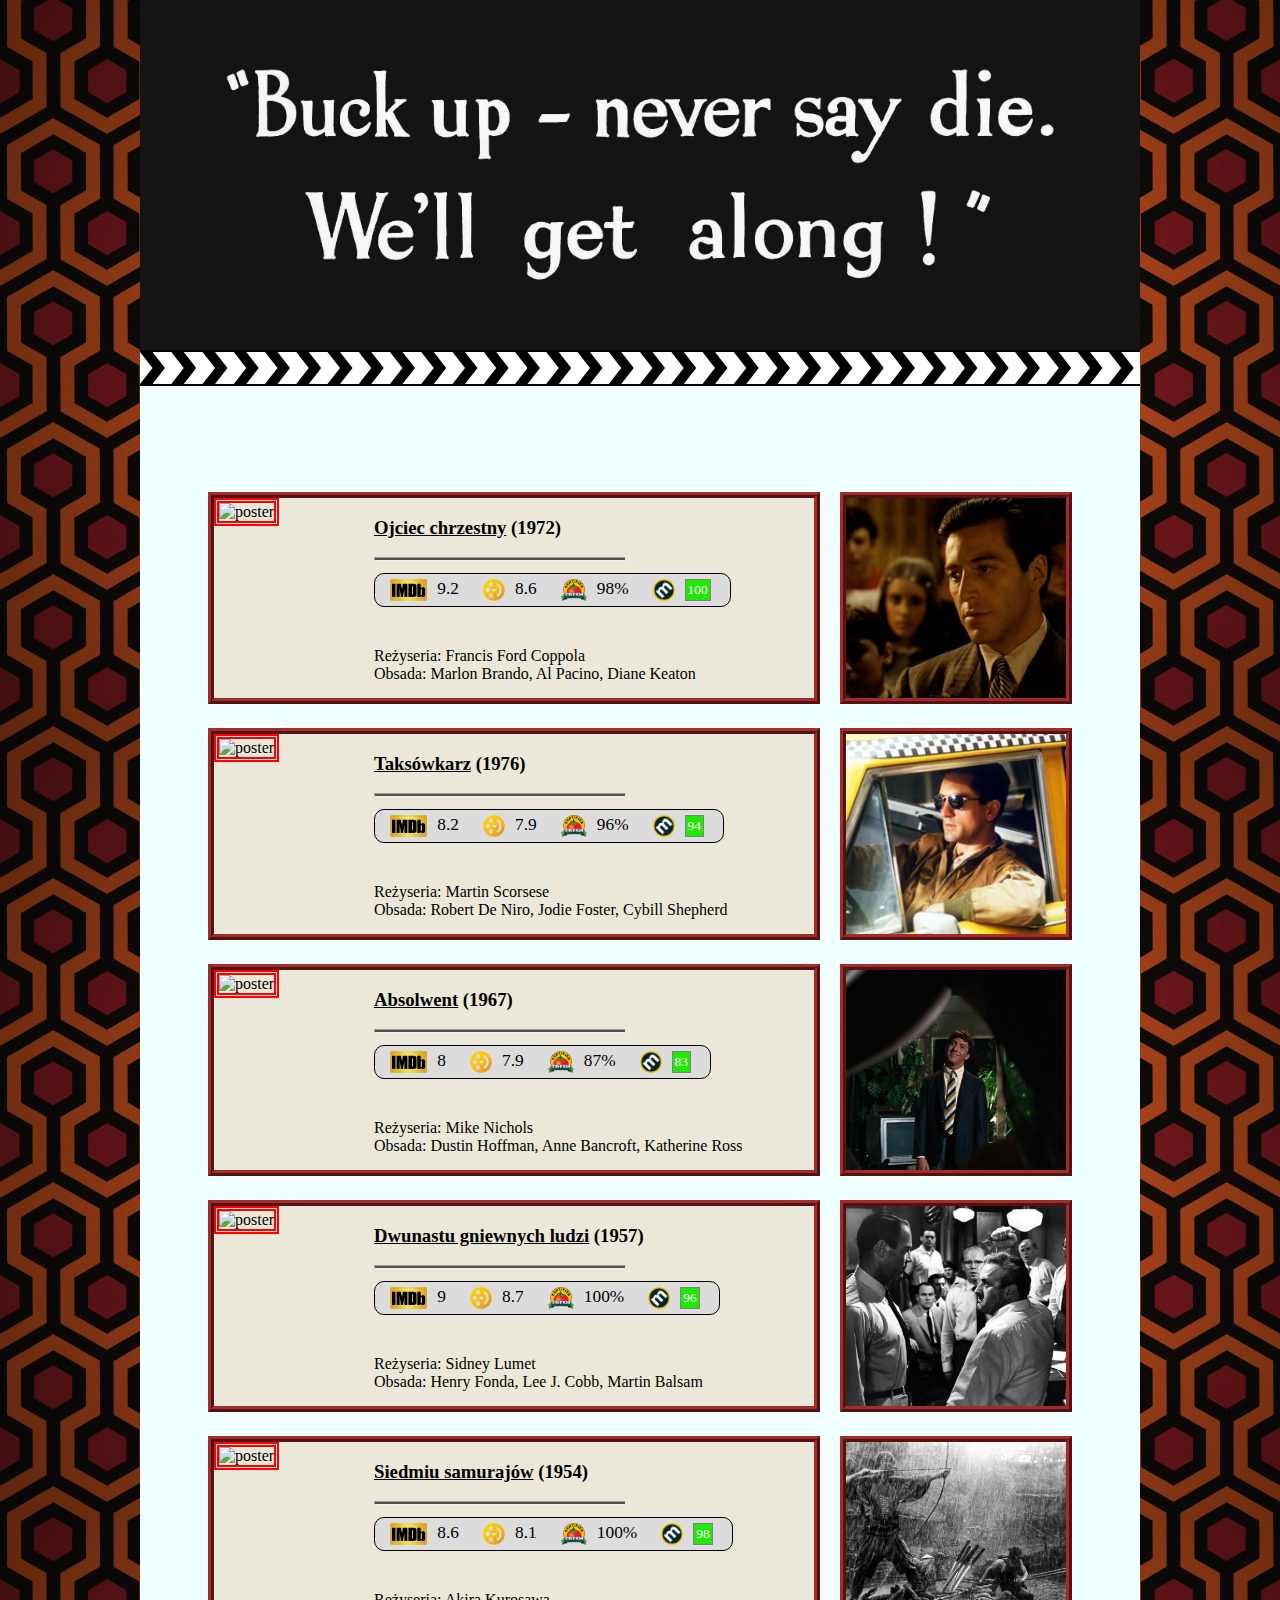
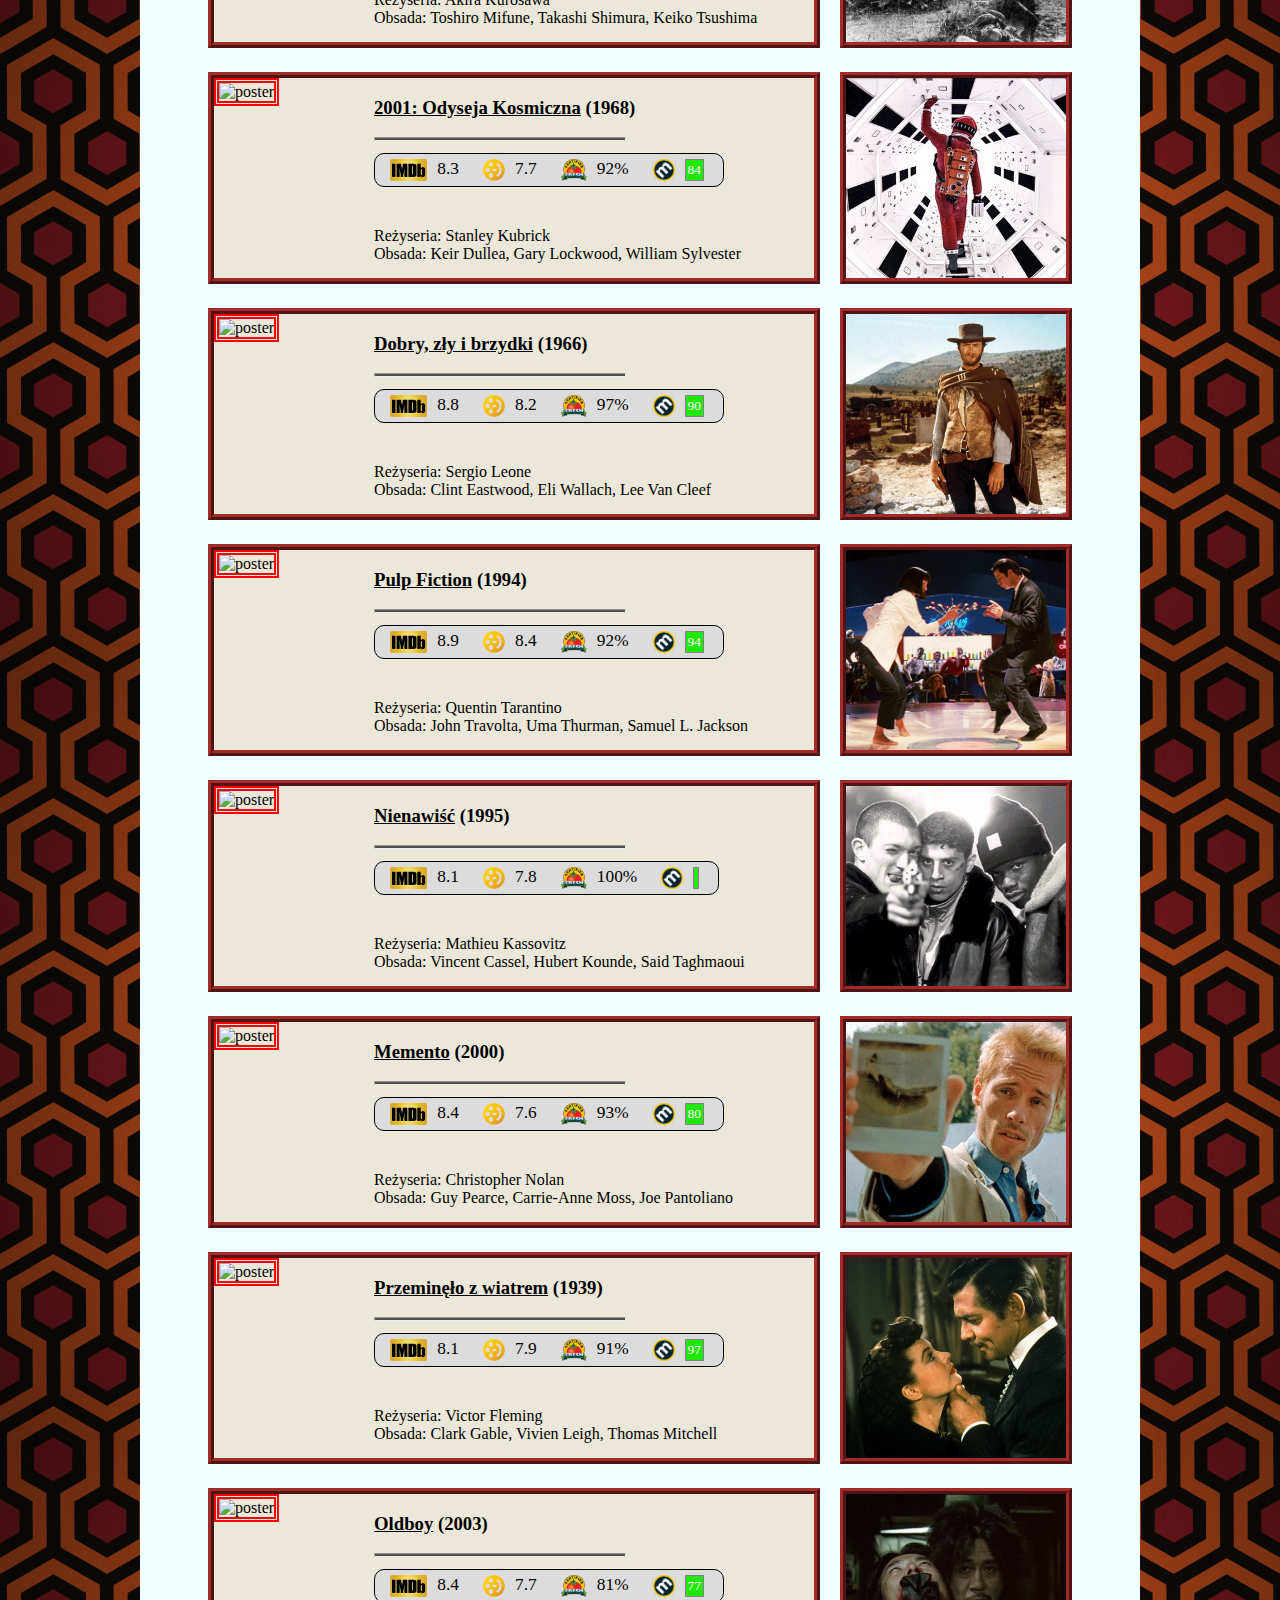
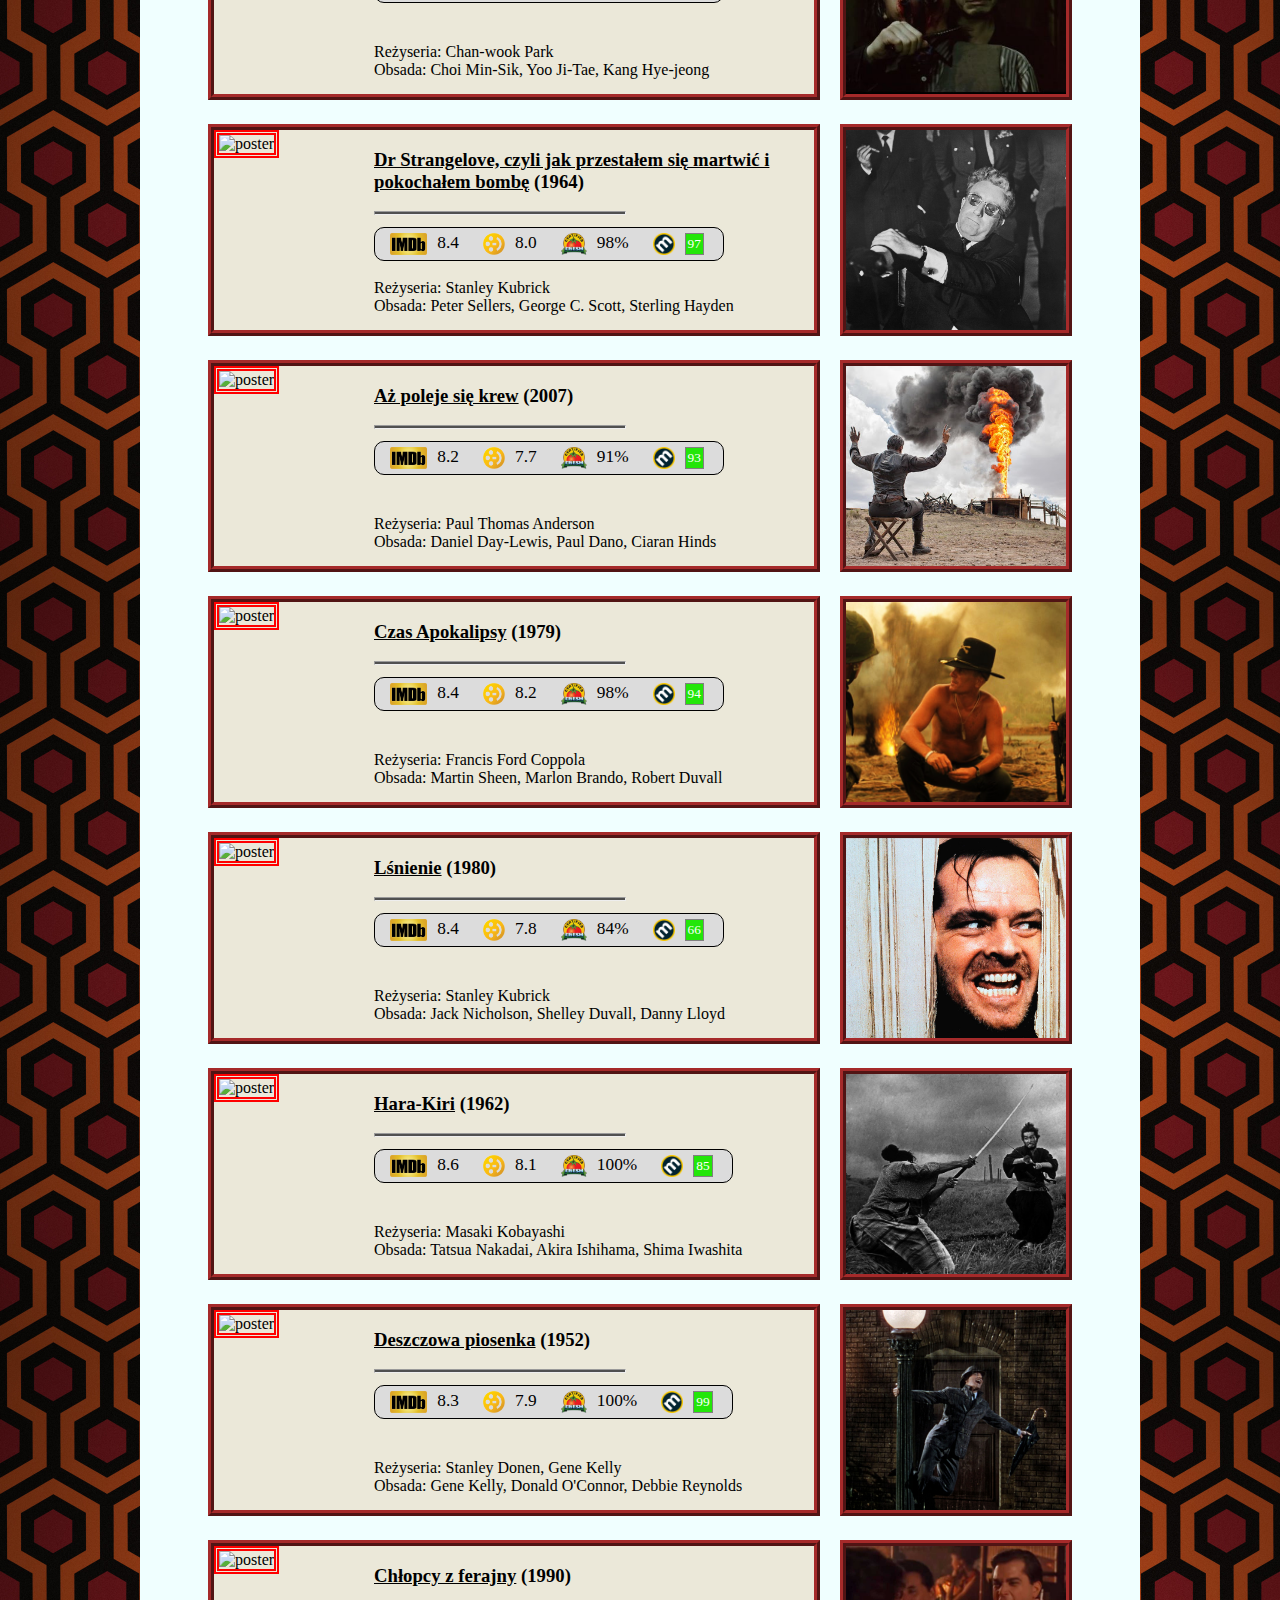
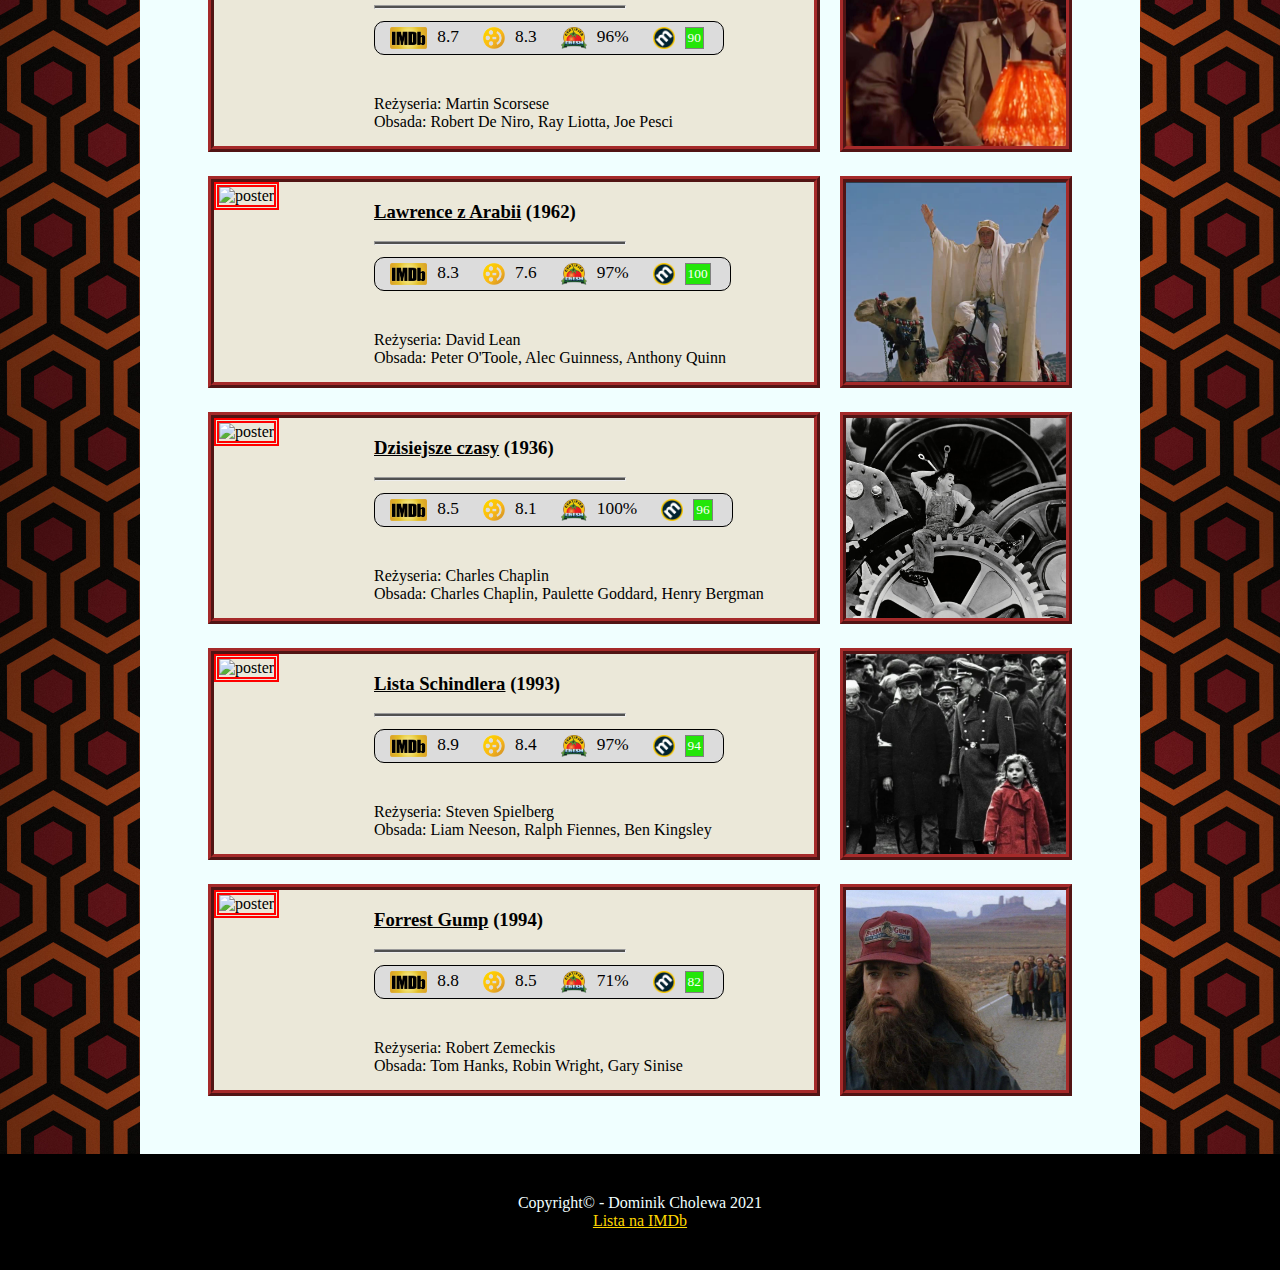
==== index.html @ 63af0f78 "directors page etc" ====
<!DOCTYPE html>
<html>
    <head>
        <title>Filmy</title>
        <meta name="author" content="Dominik Cholewa">
        <meta charset="UTF-8">
        <link rel="stylesheet" href="style.css">
        <link rel="icon" href="img/icon.png">
    </head>
    <body>
        <audio src="whiplash.mp3" autoplay loop></audio>
        <header>

        </header>
        <nav>

        </nav>
        <div id="stripe"></div>
        <main>
            <div id="container">
                <div class="film">
                    <div class="pres">
                        <div class="poster">
                            <img src="https://m.media-amazon.com/images/M/MV5BM2MyNjYxNmUtYTAwNi00MTYxLWJmNWYtYzZlODY3ZTk3OTFlXkEyXkFqcGdeQXVyNzkwMjQ5NzM@._V1_UY209_CR3,0,140,209_AL_.jpg" alt="poster">
                        </div>
                        <div class="desc">
                            <h3><a href="https://www.imdb.com/title/tt0068646/?ref_=ttls_li_i">Ojciec chrzestny</a> (1972)</h3>
                            <hr align="left">
                            <div class="ratings">
                                <div class="rating">
                                    <img src="img/imdb.png">
                                    <p>9.2</p>
                                </div>
                                <div class="rating">
                                    <img src="img/filmweb.png">
                                    <p>8.6</p>
                                </div>
                                <div class="rating">
                                    <img src="img/rotten.png">
                                    <p>98%</p>
                                </div>
                                <div class="rating">
                                    <img src="img/meta.png">
                                    <p class="metar">100</p>
                                </div>
                            </div>
                            <div class="cred">
                                <p>Reżyseria: Francis Ford Coppola</p>
                                <p>Obsada: Marlon Brando, Al Pacino, Diane Keaton</p>
                            </div>
                        </div>
                    </div>
                    <div class="image">
                        <img src="img/godfather.jpg" alt="picture">
                    </div>
                </div>

                <div class="film">
                    <div class="pres">
                        <div class="poster">
                            <img src="https://m.media-amazon.com/images/M/MV5BM2M1MmVhNDgtNmI0YS00ZDNmLTkyNjctNTJiYTQ2N2NmYzc2XkEyXkFqcGdeQXVyNzkwMjQ5NzM@._V1_UX140_CR0,0,140,209_AL_.jpg" alt="poster">
                        </div>
                        <div class="desc">
                                <h3><a href="https://www.imdb.com/title/tt0075314/?ref_=ttls_li_i">Taksówkarz</a> (1976)</h3>
                            <hr align="left">
                            <div class="ratings">
                                <div class="rating">
                                    <img src="img/imdb.png">
                                    <p>8.2</p>
                                </div>
                                <div class="rating">
                                    <img src="img/filmweb.png">
                                    <p>7.9</p>
                                </div>
                                <div class="rating">
                                    <img src="img/rotten.png">
                                    <p>96%</p>
                                </div>
                                <div class="rating">
                                    <img src="img/meta.png">
                                    <p class="metar">94</p>
                                </div>
                            </div>
                            <div class="cred">
                                <p>Reżyseria: Martin Scorsese</p>
                                <p>Obsada: Robert De Niro, Jodie Foster, Cybill Shepherd</p>
                            </div>
                        </div>
                    </div>
                    <div class="image">
                        <img src="img/taxi.jpg" alt="picture">
                    </div>
                </div>

                <div class="film">
                    <div class="pres">
                        <div class="poster">
                            <img src="https://m.media-amazon.com/images/M/MV5BMTQ0ODc4MDk4Nl5BMl5BanBnXkFtZTcwMTEzNzgzNA@@._V1_UX140_CR0,0,140,209_AL_.jpg" alt="poster">
                        </div>
                        <div class="desc">
                                <h3><a href="https://www.imdb.com/title/tt0061722/?ref_=ttls_li_i">Absolwent</a> (1967)</h3>
                            <hr align="left">
                            <div class="ratings">
                                <div class="rating">
                                    <img src="img/imdb.png">
                                    <p>8</p>
                                </div>
                                <div class="rating">
                                    <img src="img/filmweb.png">
                                    <p>7.9</p>
                                </div>
                                <div class="rating">
                                    <img src="img/rotten.png">
                                    <p>87%</p>
                                </div>
                                <div class="rating">
                                    <img src="img/meta.png">
                                    <p class="metar">83</p>
                                </div>
                            </div>
                            <div class="cred">
                                <p>Reżyseria: Mike Nichols</p>
                                <p>Obsada: Dustin Hoffman, Anne Bancroft, Katherine Ross</p>
                            </div>
                        </div>
                    </div>
                    <div class="image">
                        <img src="img/graduate.jpg" alt="picture">
                    </div>
                </div>

                <div class="film">
                    <div class="pres">
                        <div class="poster">
                            <img src="https://m.media-amazon.com/images/M/MV5BMWU4N2FjNzYtNTVkNC00NzQ0LTg0MjAtYTJlMjFhNGUxZDFmXkEyXkFqcGdeQXVyNjc1NTYyMjg@._V1_UX140_CR0,0,140,209_AL_.jpg" alt="poster">
                        </div>
                        <div class="desc">
                                <h3><a href="https://www.imdb.com/title/tt0050083/?ref_=ttls_li_i">Dwunastu gniewnych ludzi</a> (1957)</h3>
                            <hr align="left">
                            <div class="ratings">
                                <div class="rating">
                                    <img src="img/imdb.png">
                                    <p>9</p>
                                </div>
                                <div class="rating">
                                    <img src="img/filmweb.png">
                                    <p>8.7</p>
                                </div>
                                <div class="rating">
                                    <img src="img/rotten.png">
                                    <p>100%</p>
                                </div>
                                <div class="rating">
                                    <img src="img/meta.png">
                                    <p class="metar">96</p>
                                </div>
                            </div>
                            <div class="cred">
                                <p>Reżyseria: Sidney Lumet</p>
                                <p>Obsada: Henry Fonda, Lee J. Cobb, Martin Balsam</p>
                            </div>
                        </div>
                    </div>
                    <div class="image">
                        <img src="img/twelve.jpg" alt="picture">
                    </div>
                </div>

                <div class="film">
                    <div class="pres">
                        <div class="poster">
                            <img src="https://m.media-amazon.com/images/M/MV5BOWE4ZDdhNmMtNzE5ZC00NzExLTlhNGMtY2ZhYjYzODEzODA1XkEyXkFqcGdeQXVyNTAyODkwOQ@@._V1_UY209_CR4,0,140,209_AL_.jpg" alt="poster">
                        </div>
                        <div class="desc">
                                <h3><a href="https://www.imdb.com/title/tt0047478/?ref_=ttls_li_i">Siedmiu samurajów</a> (1954)</h3>
                            <hr align="left">
                            <div class="ratings">
                                <div class="rating">
                                    <img src="img/imdb.png">
                                    <p>8.6</p>
                                </div>
                                <div class="rating">
                                    <img src="img/filmweb.png">
                                    <p>8.1</p>
                                </div>
                                <div class="rating">
                                    <img src="img/rotten.png">
                                    <p>100%</p>
                                </div>
                                <div class="rating">
                                    <img src="img/meta.png">
                                    <p class="metar">98</p>
                                </div>
                            </div>
                            <div class="cred">
                                <p>Reżyseria: Akira Kurosawa</p>
                                <p>Obsada: Toshiro Mifune, Takashi Shimura, Keiko Tsushima</p>
                            </div>
                        </div>
                    </div>
                    <div class="image">
                        <img src="img/seven.jpg" alt="picture">
                    </div>
                </div>

                <div class="film">
                    <div class="pres">
                        <div class="poster">
                            <img src="https://m.media-amazon.com/images/M/MV5BMmNlYzRiNDctZWNhMi00MzI4LThkZTctMTUzMmZkMmFmNThmXkEyXkFqcGdeQXVyNzkwMjQ5NzM@._V1_UY209_CR0,0,140,209_AL_.jpg" alt="poster">
                        </div>
                        <div class="desc">
                                <h3><a href="https://www.imdb.com/title/tt0062622/?ref_=ttls_li_i">2001: Odyseja Kosmiczna</a> (1968)</h3>
                            <hr align="left">
                            <div class="ratings">
                                <div class="rating">
                                    <img src="img/imdb.png">
                                    <p>8.3</p>
                                </div>
                                <div class="rating">
                                    <img src="img/filmweb.png">
                                    <p>7.7</p>
                                </div>
                                <div class="rating">
                                    <img src="img/rotten.png">
                                    <p>92%</p>
                                </div>
                                <div class="rating">
                                    <img src="img/meta.png">
                                    <p class="metar">84</p>
                                </div>
                            </div>
                            <div class="cred">
                                <p>Reżyseria: Stanley Kubrick</p>
                                <p>Obsada: Keir Dullea, Gary Lockwood, William Sylvester</p>
                            </div>
                        </div>
                    </div>
                    <div class="image">
                        <img src="img/2001.jpg" alt="picture">
                    </div>
                </div>

                <div class="film">
                    <div class="pres">
                        <div class="poster">
                            <img src="https://m.media-amazon.com/images/M/MV5BOTQ5NDI3MTI4MF5BMl5BanBnXkFtZTgwNDQ4ODE5MDE@._V1_UX140_CR0,0,140,209_AL_.jpg" alt="poster">
                        </div>
                        <div class="desc">
                                <h3><a href="https://www.imdb.com/title/tt0060196/?ref_=ttls_li_i">Dobry, zły i brzydki</a> (1966)</h3>
                            <hr align="left">
                            <div class="ratings">
                                <div class="rating">
                                    <img src="img/imdb.png">
                                    <p>8.8</p>
                                </div>
                                <div class="rating">
                                    <img src="img/filmweb.png">
                                    <p>8.2</p>
                                </div>
                                <div class="rating">
                                    <img src="img/rotten.png">
                                    <p>97%</p>
                                </div>
                                <div class="rating">
                                    <img src="img/meta.png">
                                    <p class="metar">90</p>
                                </div>
                            </div>
                            <div class="cred">
                                <p>Reżyseria: Sergio Leone</p>
                                <p>Obsada: Clint Eastwood, Eli Wallach, Lee Van Cleef</p>
                            </div>
                        </div>
                    </div>
                    <div class="image">
                        <img src="img/good.jpg" alt="picture">
                    </div>
                </div>

                <div class="film">
                    <div class="pres">
                        <div class="poster">
                            <img src="https://m.media-amazon.com/images/M/MV5BNGNhMDIzZTUtNTBlZi00MTRlLWFjM2ItYzViMjE3YzI5MjljXkEyXkFqcGdeQXVyNzkwMjQ5NzM@._V1_UY209_CR2,0,140,209_AL_.jpg" alt="poster">
                        </div>
                        <div class="desc">
                                <h3><a href="https://www.imdb.com/title/tt0110912/?ref_=ttls_li_i">Pulp Fiction</a> (1994)</h3>
                            <hr align="left">
                            <div class="ratings">
                                <div class="rating">
                                    <img src="img/imdb.png">
                                    <p>8.9</p>
                                </div>
                                <div class="rating">
                                    <img src="img/filmweb.png">
                                    <p>8.4</p>
                                </div>
                                <div class="rating">
                                    <img src="img/rotten.png">
                                    <p>92%</p>
                                </div>
                                <div class="rating">
                                    <img src="img/meta.png">
                                    <p class="metar">94</p>
                                </div>
                            </div>
                            <div class="cred">
                                <p>Reżyseria: Quentin Tarantino</p>
                                <p>Obsada: John Travolta, Uma Thurman, Samuel L. Jackson</p>
                            </div>
                        </div>
                    </div>
                    <div class="image">
                        <img src="img/pulp.jpg" alt="picture">
                    </div>
                </div>

                <div class="film">
                    <div class="pres">
                        <div class="poster">
                            <img src="https://m.media-amazon.com/images/M/MV5BNDNiOTA5YjktY2Q0Ni00ODgzLWE5MWItNGExOWRlYjY2MjBlXkEyXkFqcGdeQXVyNjQ2MjQ5NzM@._V1_UY209_CR3,0,140,209_AL_.jpg" alt="poster">
                        </div>
                        <div class="desc">
                                <h3><a href="https://www.imdb.com/title/tt0113247/?ref_=ttls_li_i">Nienawiść</a> (1995)</h3>
                            <hr align="left">
                            <div class="ratings">
                                <div class="rating">
                                    <img src="img/imdb.png">
                                    <p>8.1</p>
                                </div>
                                <div class="rating">
                                    <img src="img/filmweb.png">
                                    <p>7.8</p>
                                </div>
                                <div class="rating">
                                    <img src="img/rotten.png">
                                    <p>100%</p>
                                </div>
                                <div class="rating">
                                    <img src="img/meta.png">
                                    <p class="metar"></p>
                                </div>
                            </div>
                            <div class="cred">
                                <p>Reżyseria: Mathieu Kassovitz</p>
                                <p>Obsada: Vincent Cassel, Hubert Kounde, Said Taghmaoui</p>
                            </div>
                        </div>
                    </div>
                    <div class="image">
                        <img src="img/haine.jpg" alt="picture">
                    </div>
                </div>

                <div class="film">
                    <div class="pres">
                        <div class="poster">
                            <img src="https://m.media-amazon.com/images/M/MV5BZTcyNjk1MjgtOWI3Mi00YzQwLWI5MTktMzY4ZmI2NDAyNzYzXkEyXkFqcGdeQXVyNjU0OTQ0OTY@._V1_UY209_CR1,0,140,209_AL_.jpg" alt="poster">
                        </div>
                        <div class="desc">
                                <h3><a href="https://www.imdb.com/title/tt0209144/?ref_=ttls_li_i">Memento</a> (2000)</h3>
                            <hr align="left">
                            <div class="ratings">
                                <div class="rating">
                                    <img src="img/imdb.png">
                                    <p>8.4</p>
                                </div>
                                <div class="rating">
                                    <img src="img/filmweb.png">
                                    <p>7.6</p>
                                </div>
                                <div class="rating">
                                    <img src="img/rotten.png">
                                    <p>93%</p>
                                </div>
                                <div class="rating">
                                    <img src="img/meta.png">
                                    <p class="metar">80</p>
                                </div>
                            </div>
                            <div class="cred">
                                <p>Reżyseria: Christopher Nolan</p>
                                <p>Obsada: Guy Pearce, Carrie-Anne Moss, Joe Pantoliano</p>
                            </div>
                        </div>
                    </div>
                    <div class="image">
                        <img src="img/memento.jpg" alt="picture">
                    </div>
                </div>

                <div class="film">
                    <div class="pres">
                        <div class="poster">
                            <img src="https://m.media-amazon.com/images/M/MV5BYjUyZWZkM2UtMzYxYy00ZmQ3LWFmZTQtOGE2YjBkNjA3YWZlXkEyXkFqcGdeQXVyNzkwMjQ5NzM@._V1_UX140_CR0,0,140,209_AL_.jpg" alt="poster">
                        </div>
                        <div class="desc">
                                <h3><a href="https://www.imdb.com/title/tt0031381/?ref_=ttls_li_i">Przeminęło z wiatrem</a> (1939)</h3>
                            <hr align="left">
                            <div class="ratings">
                                <div class="rating">
                                    <img src="img/imdb.png">
                                    <p>8.1</p>
                                </div>
                                <div class="rating">
                                    <img src="img/filmweb.png">
                                    <p>7.9</p>
                                </div>
                                <div class="rating">
                                    <img src="img/rotten.png">
                                    <p>91%</p>
                                </div>
                                <div class="rating">
                                    <img src="img/meta.png">
                                    <p class="metar">97</p>
                                </div>
                            </div>
                            <div class="cred">
                                <p>Reżyseria: Victor Fleming</p>
                                <p>Obsada: Clark Gable, Vivien Leigh, Thomas Mitchell</p>
                            </div>
                        </div>
                    </div>
                    <div class="image">
                        <img src="img/gone.jpg" alt="picture">
                    </div>
                </div>

                <div class="film">
                    <div class="pres">
                        <div class="poster">
                            <img src="https://m.media-amazon.com/images/M/MV5BMTI3NTQyMzU5M15BMl5BanBnXkFtZTcwMTM2MjgyMQ@@._V1_UY209_CR0,0,140,209_AL_.jpg" alt="poster">
                        </div>
                        <div class="desc">
                                <h3><a href="https://www.imdb.com/title/tt0364569/?ref_=ttls_li_i">Oldboy</a> (2003)</h3>
                            <hr align="left">
                            <div class="ratings">
                                <div class="rating">
                                    <img src="img/imdb.png">
                                    <p>8.4</p>
                                </div>
                                <div class="rating">
                                    <img src="img/filmweb.png">
                                    <p>7.7</p>
                                </div>
                                <div class="rating">
                                    <img src="img/rotten.png">
                                    <p>81%</p>
                                </div>
                                <div class="rating">
                                    <img src="img/meta.png">
                                    <p class="metar">77</p>
                                </div>
                            </div>
                            <div class="cred">
                                <p>Reżyseria: Chan-wook Park</p>
                                <p>Obsada: Choi Min-Sik, Yoo Ji-Tae, Kang Hye-jeong</p>
                            </div>
                        </div>
                    </div>
                    <div class="image">
                        <img src="img/oldboy.jpg" alt="picture">
                    </div>
                </div>

                <div class="film">
                    <div class="pres">
                        <div class="poster">
                            <img src="https://m.media-amazon.com/images/M/MV5BZWI3ZTMxNjctMjdlNS00NmUwLWFiM2YtZDUyY2I3N2MxYTE0XkEyXkFqcGdeQXVyNzkwMjQ5NzM@._V1_UX140_CR0,0,140,209_AL_.jpg" alt="poster">
                        </div>
                        <div class="desc">
                                <h3><a href="https://www.imdb.com/title/tt0057012/?ref_=ttls_li_i">Dr Strangelove, czyli jak przestałem się martwić i pokochałem bombę</a> (1964)</h3>
                            <hr align="left">
                            <div class="ratings">
                                <div class="rating">
                                    <img src="img/imdb.png">
                                    <p>8.4</p>
                                </div>
                                <div class="rating">
                                    <img src="img/filmweb.png">
                                    <p>8.0</p>
                                </div>
                                <div class="rating">
                                    <img src="img/rotten.png">
                                    <p>98%</p>
                                </div>
                                <div class="rating">
                                    <img src="img/meta.png">
                                    <p class="metar">97</p>
                                </div>
                            </div>
                            <div class="cred">
                                <p>Reżyseria: Stanley Kubrick</p>
                                <p>Obsada: Peter Sellers, George C. Scott, Sterling Hayden</p>
                            </div>
                        </div>
                    </div>
                    <div class="image">
                        <img src="img/strangelove.jpg" alt="picture">
                    </div>
                </div>

                <div class="film">
                    <div class="pres">
                        <div class="poster">
                            <img src="https://m.media-amazon.com/images/M/MV5BMjAxODQ4MDU5NV5BMl5BanBnXkFtZTcwMDU4MjU1MQ@@._V1_UY209_CR0,0,140,209_AL_.jpg" alt="poster">
                        </div>
                        <div class="desc">
                                <h3><a href="https://www.imdb.com/title/tt0469494/?ref_=ttls_li_i">Aż poleje się krew</a> (2007)</h3>
                            <hr align="left">
                            <div class="ratings">
                                <div class="rating">
                                    <img src="img/imdb.png">
                                    <p>8.2</p>
                                </div>
                                <div class="rating">
                                    <img src="img/filmweb.png">
                                    <p>7.7</p>
                                </div>
                                <div class="rating">
                                    <img src="img/rotten.png">
                                    <p>91%</p>
                                </div>
                                <div class="rating">
                                    <img src="img/meta.png">
                                    <p class="metar">93</p>
                                </div>
                            </div>
                            <div class="cred">
                                <p>Reżyseria: Paul Thomas Anderson</p>
                                <p>Obsada: Daniel Day-Lewis, Paul Dano, Ciaran Hinds</p>
                            </div>
                        </div>
                    </div>
                    <div class="image">
                        <img src="img/there.jpg" alt="picture">
                    </div>
                </div>

                <div class="film">
                    <div class="pres">
                        <div class="poster">
                            <img src="https://m.media-amazon.com/images/M/MV5BMDdhODg0MjYtYzBiOS00ZmI5LWEwZGYtZDEyNDU4MmQyNzFkXkEyXkFqcGdeQXVyNzkwMjQ5NzM@._V1_UX140_CR0,0,140,209_AL_.jpg" alt="poster">
                        </div>
                        <div class="desc">
                                <h3><a href="https://www.imdb.com/title/tt0078788/?ref_=ttls_li_i">Czas Apokalipsy</a> (1979)</h3>
                            <hr align="left">
                            <div class="ratings">
                                <div class="rating">
                                    <img src="img/imdb.png">
                                    <p>8.4</p>
                                </div>
                                <div class="rating">
                                    <img src="img/filmweb.png">
                                    <p>8.2</p>
                                </div>
                                <div class="rating">
                                    <img src="img/rotten.png">
                                    <p>98%</p>
                                </div>
                                <div class="rating">
                                    <img src="img/meta.png">
                                    <p class="metar">94</p>
                                </div>
                            </div>
                            <div class="cred">
                                <p>Reżyseria: Francis Ford Coppola</p>
                                <p>Obsada: Martin Sheen, Marlon Brando, Robert Duvall</p>
                            </div>
                        </div>
                    </div>
                    <div class="image">
                        <img src="img/apocalypse.jpg" alt="picture">
                    </div>
                </div>

                <div class="film">
                    <div class="pres">
                        <div class="poster">
                            <img src="https://m.media-amazon.com/images/M/MV5BZWFlYmY2MGEtZjVkYS00YzU4LTg0YjQtYzY1ZGE3NTA5NGQxXkEyXkFqcGdeQXVyMTQxNzMzNDI@._V1_UX140_CR0,0,140,209_AL_.jpg" alt="poster">
                        </div>
                        <div class="desc">
                                <h3><a href="https://www.imdb.com/title/tt0081505/?ref_=ttls_li_i">Lśnienie</a> (1980)</h3>
                            <hr align="left">
                            <div class="ratings">
                                <div class="rating">
                                    <img src="img/imdb.png">
                                    <p>8.4</p>
                                </div>
                                <div class="rating">
                                    <img src="img/filmweb.png">
                                    <p>7.8</p>
                                </div>
                                <div class="rating">
                                    <img src="img/rotten.png">
                                    <p>84%</p>
                                </div>
                                <div class="rating">
                                    <img src="img/meta.png">
                                    <p class="metar">66</p>
                                </div>
                            </div>
                            <div class="cred">
                                <p>Reżyseria: Stanley Kubrick</p>
                                <p>Obsada: Jack Nicholson, Shelley Duvall, Danny Lloyd</p>
                            </div>
                        </div>
                    </div>
                    <div class="image">
                        <img src="img/shining.jpg" alt="picture">
                    </div>
                </div>

                <div class="film">
                    <div class="pres">
                        <div class="poster">
                            <img src="https://m.media-amazon.com/images/M/MV5BYjBmYTQ1NjItZWU5MS00YjI0LTg2OTYtYmFkN2JkMmNiNWVkXkEyXkFqcGdeQXVyMTMxMTY0OTQ@._V1_UY209_CR7,0,140,209_AL_.jpg" alt="poster">
                        </div>
                        <div class="desc">
                                <h3><a href="https://www.imdb.com/title/tt0056058/?ref_=ttls_li_i">Hara-Kiri</a> (1962)</h3>
                            <hr align="left">
                            <div class="ratings">
                                <div class="rating">
                                    <img src="img/imdb.png">
                                    <p>8.6</p>
                                </div>
                                <div class="rating">
                                    <img src="img/filmweb.png">
                                    <p>8.1</p>
                                </div>
                                <div class="rating">
                                    <img src="img/rotten.png">
                                    <p>100%</p>
                                </div>
                                <div class="rating">
                                    <img src="img/meta.png">
                                    <p class="metar">85</p>
                                </div>
                            </div>
                            <div class="cred">
                                <p>Reżyseria: Masaki Kobayashi</p>
                                <p>Obsada: Tatsua Nakadai, Akira Ishihama, Shima Iwashita</p>
                            </div>
                        </div>
                    </div>
                    <div class="image">
                        <img src="img/harakiri.jpg" alt="picture">
                    </div>
                </div>

                <div class="film">
                    <div class="pres">
                        <div class="poster">
                            <img src="https://m.media-amazon.com/images/M/MV5BZDRjNGViMjQtOThlMi00MTA3LThkYzQtNzJkYjBkMGE0YzE1XkEyXkFqcGdeQXVyNDYyMDk5MTU@._V1_UY209_CR1,0,140,209_AL_.jpg" alt="poster">
                        </div>
                        <div class="desc">
                                <h3><a href="https://www.imdb.com/title/tt0045152/?ref_=ttls_li_i">Deszczowa piosenka</a> (1952)</h3>
                            <hr align="left">
                            <div class="ratings">
                                <div class="rating">
                                    <img src="img/imdb.png">
                                    <p>8.3</p>
                                </div>
                                <div class="rating">
                                    <img src="img/filmweb.png">
                                    <p>7.9</p>
                                </div>
                                <div class="rating">
                                    <img src="img/rotten.png">
                                    <p>100%</p>
                                </div>
                                <div class="rating">
                                    <img src="img/meta.png">
                                    <p class="metar">99</p>
                                </div>
                            </div>
                            <div class="cred">
                                <p>Reżyseria: Stanley Donen, Gene Kelly</p>
                                <p>Obsada: Gene Kelly, Donald O'Connor, Debbie Reynolds</p>
                            </div>
                        </div>
                    </div>
                    <div class="image">
                        <img src="img/singin.jpg" alt="picture">
                    </div>
                </div>

                <div class="film">
                    <div class="pres">
                        <div class="poster">
                            <img src="https://m.media-amazon.com/images/M/MV5BY2NkZjEzMDgtN2RjYy00YzM1LWI4ZmQtMjIwYjFjNmI3ZGEwXkEyXkFqcGdeQXVyNzkwMjQ5NzM@._V1_UX140_CR0,0,140,209_AL_.jpg" alt="poster">
                        </div>
                        <div class="desc">
                                <h3><a href="https://www.imdb.com/title/tt0099685/?ref_=ttls_li_i">Chłopcy z ferajny</a> (1990)</h3>
                            <hr align="left">
                            <div class="ratings">
                                <div class="rating">
                                    <img src="img/imdb.png">
                                    <p>8.7</p>
                                </div>
                                <div class="rating">
                                    <img src="img/filmweb.png">
                                    <p>8.3</p>
                                </div>
                                <div class="rating">
                                    <img src="img/rotten.png">
                                    <p>96%</p>
                                </div>
                                <div class="rating">
                                    <img src="img/meta.png">
                                    <p class="metar">90</p>
                                </div>
                            </div>
                            <div class="cred">
                                <p>Reżyseria: Martin Scorsese</p>
                                <p>Obsada: Robert De Niro, Ray Liotta, Joe Pesci</p>
                            </div>
                        </div>
                    </div>
                    <div class="image">
                        <img src="img/goodfellas.jpg" alt="picture">
                    </div>
                </div>

                <div class="film">
                    <div class="pres">
                        <div class="poster">
                            <img src="https://m.media-amazon.com/images/M/MV5BYWY5ZjhjNGYtZmI2Ny00ODM0LWFkNzgtZmI1YzA2N2MxMzA0XkEyXkFqcGdeQXVyNjUwNzk3NDc@._V1_UY209_CR2,0,140,209_AL_.jpg" alt="poster">
                        </div>
                        <div class="desc">
                                <h3><a href="https://www.imdb.com/title/tt0056172/?ref_=ttls_li_i">Lawrence z Arabii</a> (1962)</h3>
                            <hr align="left">
                            <div class="ratings">
                                <div class="rating">
                                    <img src="img/imdb.png">
                                    <p>8.3</p>
                                </div>
                                <div class="rating">
                                    <img src="img/filmweb.png">
                                    <p>7.6</p>
                                </div>
                                <div class="rating">
                                    <img src="img/rotten.png">
                                    <p>97%</p>
                                </div>
                                <div class="rating">
                                    <img src="img/meta.png">
                                    <p class="metar">100</p>
                                </div>
                            </div>
                            <div class="cred">
                                <p>Reżyseria: David Lean</p>
                                <p>Obsada: Peter O'Toole, Alec Guinness, Anthony Quinn</p>
                            </div>
                        </div>
                    </div>
                    <div class="image">
                        <img src="img/lawrence.jpg" alt="picture">
                    </div>
                </div>

                <div class="film">
                    <div class="pres">
                        <div class="poster">
                            <img src="https://m.media-amazon.com/images/M/MV5BYjJiZjMzYzktNjU0NS00OTkxLWEwYzItYzdhYWJjN2QzMTRlL2ltYWdlL2ltYWdlXkEyXkFqcGdeQXVyNjU0OTQ0OTY@._V1_UX140_CR0,0,140,209_AL_.jpg" alt="poster">
                        </div>
                        <div class="desc">
                                <h3><a href="https://www.imdb.com/title/tt0027977/?ref_=ttls_li_i">Dzisiejsze czasy</a> (1936)</h3>
                            <hr align="left">
                            <div class="ratings">
                                <div class="rating">
                                    <img src="img/imdb.png">
                                    <p>8.5</p>
                                </div>
                                <div class="rating">
                                    <img src="img/filmweb.png">
                                    <p>8.1</p>
                                </div>
                                <div class="rating">
                                    <img src="img/rotten.png">
                                    <p>100%</p>
                                </div>
                                <div class="rating">
                                    <img src="img/meta.png">
                                    <p class="metar">96</p>
                                </div>
                            </div>
                            <div class="cred">
                                <p>Reżyseria: Charles Chaplin</p>
                                <p>Obsada: Charles Chaplin, Paulette Goddard, Henry Bergman</p>
                            </div>
                        </div>
                    </div>
                    <div class="image">
                        <img src="img/modern.jpg" alt="picture">
                    </div>
                </div>

                <div class="film">
                    <div class="pres">
                        <div class="poster">
                            <img src="https://m.media-amazon.com/images/M/MV5BNDE4OTMxMTctNmRhYy00NWE2LTg3YzItYTk3M2UwOTU5Njg4XkEyXkFqcGdeQXVyNjU0OTQ0OTY@._V1_UX140_CR0,0,140,209_AL_.jpg" alt="poster">
                        </div>
                        <div class="desc">
                                <h3><a href="https://www.imdb.com/title/tt0108052/?ref_=ttls_li_i">Lista Schindlera</a> (1993)</h3>
                            <hr align="left">
                            <div class="ratings">
                                <div class="rating">
                                    <img src="img/imdb.png">
                                    <p>8.9</p>
                                </div>
                                <div class="rating">
                                    <img src="img/filmweb.png">
                                    <p>8.4</p>
                                </div>
                                <div class="rating">
                                    <img src="img/rotten.png">
                                    <p>97%</p>
                                </div>
                                <div class="rating">
                                    <img src="img/meta.png">
                                    <p class="metar">94</p>
                                </div>
                            </div>
                            <div class="cred">
                                <p>Reżyseria: Steven Spielberg</p>
                                <p>Obsada: Liam Neeson, Ralph Fiennes, Ben Kingsley</p>
                            </div>
                        </div>
                    </div>
                    <div class="image">
                        <img src="img/schindler.jpg" alt="picture">
                    </div>
                </div>

                <div class="film">
                    <div class="pres">
                        <div class="poster">
                            <img src="https://m.media-amazon.com/images/M/MV5BNWIwODRlZTUtY2U3ZS00Yzg1LWJhNzYtMmZiYmEyNmU1NjMzXkEyXkFqcGdeQXVyMTQxNzMzNDI@._V1_UY209_CR2,0,140,209_AL_.jpg" alt="poster">
                        </div>
                        <div class="desc">
                                <h3><a href="https://www.imdb.com/title/tt0109830/?ref_=ttls_li_i">Forrest Gump</a> (1994)</h3>
                            <hr align="left">
                            <div class="ratings">
                                <div class="rating">
                                    <img src="img/imdb.png">
                                    <p>8.8</p>
                                </div>
                                <div class="rating">
                                    <img src="img/filmweb.png">
                                    <p>8.5</p>
                                </div>
                                <div class="rating">
                                    <img src="img/rotten.png">
                                    <p>71%</p>
                                </div>
                                <div class="rating">
                                    <img src="img/meta.png">
                                    <p class="metar">82</p>
                                </div>
                            </div>
                            <div class="cred">
                                <p>Reżyseria: Robert Zemeckis</p>
                                <p>Obsada: Tom Hanks, Robin Wright, Gary Sinise</p>
                            </div>
                        </div>
                    </div>
                    <div class="image">
                        <img src="img/forrest.jpg" alt="picture">
                    </div>
                </div>
            </div>
        </main>
        <footer>
            <p>Copyright&copy; - Dominik Cholewa 2021</p>
            <p><a href="https://www.imdb.com/list/ls090675800/">Lista na IMDb</a></p>
        </footer>
    </body>
</html>
---- style.css ----
body{
    background-image: url("img/back.jpg");
    background-size: 100%;
    margin: 0;
    padding: 0;
}

p{
    margin: 0;
}

header{
    margin: auto;
    width: 1000px;
    height: 350px;
    background-image: url('img/banner.jpg');
    background-position: center center;
    background-size: 100%;
    background-repeat: no-repeat;
}

nav{
    margin: auto;
}

#stripe{
    margin: auto;
    height: 32px;
    background-image: url('img/strip.png');
    background-size: 25%;
    width: 1000px;
    border-bottom: 2px solid black;
    border-top: 2px solid black;
}

main{
    margin: auto;
    display: flex;
    justify-content: center;
    align-items: center;
    width: 860px;
    background-color: azure;
    padding: 70px;
}

footer{
    padding: 40px;
    background-color: black;
    text-align: center;
    color: azure;
}

footer a{
    color: gold;
}

.container{
    width: 100%;
}

.film{
    margin: 36px 0px 0px 0px;
    height: 200px;
    display: inline-flex;
}

.pres{
    background-color: rgb(235, 232, 217);
    border: 6px ridge brown;
    width: 600px;
    height: 100%;
    margin: auto;
    position: relative;
}

.director{
    background-color: rgb(235, 232, 217);
    border: 6px ridge brown;
    width: 398px;
    height: 170px;
    margin: 10px;
    float: left;
}

.image{
    height: 100%;
    width: 220px;
    margin-left: 20px;
    border: 6px ridge brown;
    background-position: center center;
    background-repeat: no-repeat;
    overflow: hidden;
    position: relative;
}

.image img{
    position: absolute;
    left: -1000%;
    right: -1000%;
    top: -1000%;
    bottom: -1000%;
    margin: auto;
    height: 100%;
}

.poster{
    float: left;
}

.poster img{
    height: 190px;
    border: 5px double red;
}

.desc{
    color: black;
    margin-left: 160px;
}

.desc a{
    color: Black;
}

.desc hr{
    background-color: rgb(80, 80, 80);
    width: 250px;
    height: 2px;
}

.dirfilm > a{
    height: 115px;
    float: left;
    margin-right: 26px;
    border: 3px ridge #de6509;
}

.dirfilm img{
    height: 100%;
}

.ratings{
    margin-top: 4px;
    padding: 5px;
    background-color: gainsboro;
    border: 1px solid black;
    display: inline-block;
    border-radius: 10px;
}

.ratings img{
    height: 22px;
}

.rating{
    float: left;
    margin-left: 10px;
    margin-right: 14px;
    display: flex;
    justify-content: center;
}

.rating p{
    font-size: 13pt;
    vertical-align: middle;
    float: right;
    margin-left: 10px;
}

.metar{
    background-color: rgb(35, 230, 9);
    color: white;
    border: 1px solid gray;
    padding: 2px;
    font-size: 10pt !important;
}

.cred{
    vertical-align: bottom;
    position: absolute;
    bottom: 0;
    margin-bottom: 15px;
}
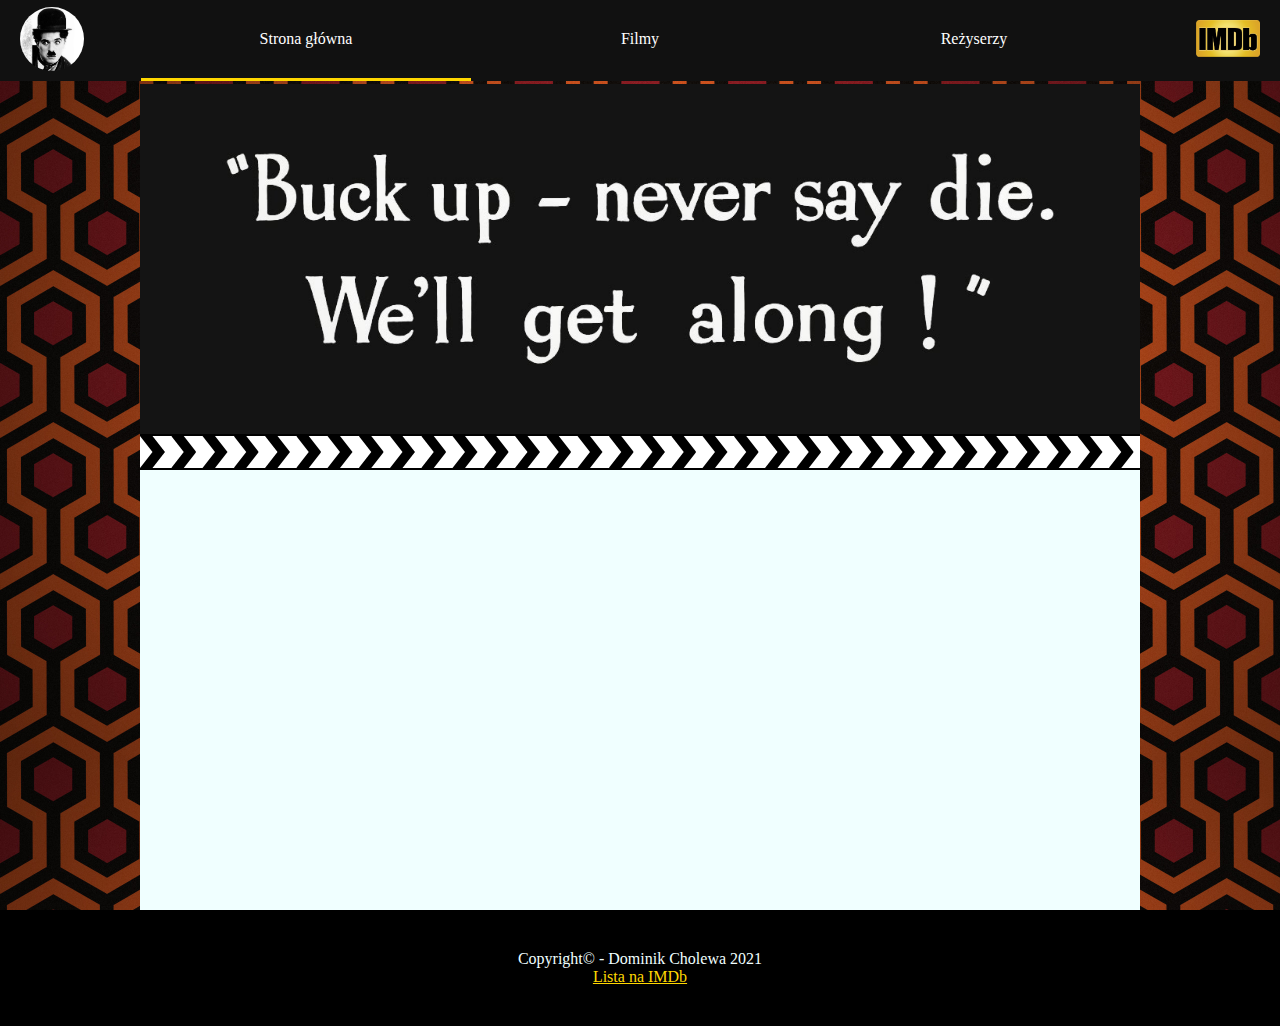
==== commit 492c2633: "header, navbar & index page" ====
--- a/index.html
+++ b/index.html
@@ -10,865 +10,23 @@
     <body>
         <audio src="whiplash.mp3" autoplay loop></audio>
         <header>
-
+            <a href="index.html"><img src="img/logo.png" style="border-radius:  50%;" alt="logo"></a>
+            <nav>
+                <ul>
+                    <a href="index.html"><li class="curr">Strona główna</li></a>
+                    <a href="films.html"><li>Filmy</li></a>
+                    <a href="directors.html"><li>Reżyserzy</li></a>
+                </ul>
+            </nav>
+            <a href="https://www.imdb.com/user/ur91489233"><img src="img/imdb.png" alt="imdb"></a>
         </header>
-        <nav>
-
-        </nav>
+        <div id="top">
+            </div>
+            <div id="bar">
+        </div>
         <div id="stripe"></div>
         <main>
-            <div id="container">
-                <div class="film">
-                    <div class="pres">
-                        <div class="poster">
-                            <img src="https://m.media-amazon.com/images/M/MV5BM2MyNjYxNmUtYTAwNi00MTYxLWJmNWYtYzZlODY3ZTk3OTFlXkEyXkFqcGdeQXVyNzkwMjQ5NzM@._V1_UY209_CR3,0,140,209_AL_.jpg" alt="poster">
-                        </div>
-                        <div class="desc">
-                            <h3><a href="https://www.imdb.com/title/tt0068646/?ref_=ttls_li_i">Ojciec chrzestny</a> (1972)</h3>
-                            <hr align="left">
-                            <div class="ratings">
-                                <div class="rating">
-                                    <img src="img/imdb.png">
-                                    <p>9.2</p>
-                                </div>
-                                <div class="rating">
-                                    <img src="img/filmweb.png">
-                                    <p>8.6</p>
-                                </div>
-                                <div class="rating">
-                                    <img src="img/rotten.png">
-                                    <p>98%</p>
-                                </div>
-                                <div class="rating">
-                                    <img src="img/meta.png">
-                                    <p class="metar">100</p>
-                                </div>
-                            </div>
-                            <div class="cred">
-                                <p>Reżyseria: Francis Ford Coppola</p>
-                                <p>Obsada: Marlon Brando, Al Pacino, Diane Keaton</p>
-                            </div>
-                        </div>
-                    </div>
-                    <div class="image">
-                        <img src="img/godfather.jpg" alt="picture">
-                    </div>
-                </div>
 
-                <div class="film">
-                    <div class="pres">
-                        <div class="poster">
-                            <img src="https://m.media-amazon.com/images/M/MV5BM2M1MmVhNDgtNmI0YS00ZDNmLTkyNjctNTJiYTQ2N2NmYzc2XkEyXkFqcGdeQXVyNzkwMjQ5NzM@._V1_UX140_CR0,0,140,209_AL_.jpg" alt="poster">
-                        </div>
-                        <div class="desc">
-                                <h3><a href="https://www.imdb.com/title/tt0075314/?ref_=ttls_li_i">Taksówkarz</a> (1976)</h3>
-                            <hr align="left">
-                            <div class="ratings">
-                                <div class="rating">
-                                    <img src="img/imdb.png">
-                                    <p>8.2</p>
-                                </div>
-                                <div class="rating">
-                                    <img src="img/filmweb.png">
-                                    <p>7.9</p>
-                                </div>
-                                <div class="rating">
-                                    <img src="img/rotten.png">
-                                    <p>96%</p>
-                                </div>
-                                <div class="rating">
-                                    <img src="img/meta.png">
-                                    <p class="metar">94</p>
-                                </div>
-                            </div>
-                            <div class="cred">
-                                <p>Reżyseria: Martin Scorsese</p>
-                                <p>Obsada: Robert De Niro, Jodie Foster, Cybill Shepherd</p>
-                            </div>
-                        </div>
-                    </div>
-                    <div class="image">
-                        <img src="img/taxi.jpg" alt="picture">
-                    </div>
-                </div>
-
-                <div class="film">
-                    <div class="pres">
-                        <div class="poster">
-                            <img src="https://m.media-amazon.com/images/M/MV5BMTQ0ODc4MDk4Nl5BMl5BanBnXkFtZTcwMTEzNzgzNA@@._V1_UX140_CR0,0,140,209_AL_.jpg" alt="poster">
-                        </div>
-                        <div class="desc">
-                                <h3><a href="https://www.imdb.com/title/tt0061722/?ref_=ttls_li_i">Absolwent</a> (1967)</h3>
-                            <hr align="left">
-                            <div class="ratings">
-                                <div class="rating">
-                                    <img src="img/imdb.png">
-                                    <p>8</p>
-                                </div>
-                                <div class="rating">
-                                    <img src="img/filmweb.png">
-                                    <p>7.9</p>
-                                </div>
-                                <div class="rating">
-                                    <img src="img/rotten.png">
-                                    <p>87%</p>
-                                </div>
-                                <div class="rating">
-                                    <img src="img/meta.png">
-                                    <p class="metar">83</p>
-                                </div>
-                            </div>
-                            <div class="cred">
-                                <p>Reżyseria: Mike Nichols</p>
-                                <p>Obsada: Dustin Hoffman, Anne Bancroft, Katherine Ross</p>
-                            </div>
-                        </div>
-                    </div>
-                    <div class="image">
-                        <img src="img/graduate.jpg" alt="picture">
-                    </div>
-                </div>
-
-                <div class="film">
-                    <div class="pres">
-                        <div class="poster">
-                            <img src="https://m.media-amazon.com/images/M/MV5BMWU4N2FjNzYtNTVkNC00NzQ0LTg0MjAtYTJlMjFhNGUxZDFmXkEyXkFqcGdeQXVyNjc1NTYyMjg@._V1_UX140_CR0,0,140,209_AL_.jpg" alt="poster">
-                        </div>
-                        <div class="desc">
-                                <h3><a href="https://www.imdb.com/title/tt0050083/?ref_=ttls_li_i">Dwunastu gniewnych ludzi</a> (1957)</h3>
-                            <hr align="left">
-                            <div class="ratings">
-                                <div class="rating">
-                                    <img src="img/imdb.png">
-                                    <p>9</p>
-                                </div>
-                                <div class="rating">
-                                    <img src="img/filmweb.png">
-                                    <p>8.7</p>
-                                </div>
-                                <div class="rating">
-                                    <img src="img/rotten.png">
-                                    <p>100%</p>
-                                </div>
-                                <div class="rating">
-                                    <img src="img/meta.png">
-                                    <p class="metar">96</p>
-                                </div>
-                            </div>
-                            <div class="cred">
-                                <p>Reżyseria: Sidney Lumet</p>
-                                <p>Obsada: Henry Fonda, Lee J. Cobb, Martin Balsam</p>
-                            </div>
-                        </div>
-                    </div>
-                    <div class="image">
-                        <img src="img/twelve.jpg" alt="picture">
-                    </div>
-                </div>
-
-                <div class="film">
-                    <div class="pres">
-                        <div class="poster">
-                            <img src="https://m.media-amazon.com/images/M/MV5BOWE4ZDdhNmMtNzE5ZC00NzExLTlhNGMtY2ZhYjYzODEzODA1XkEyXkFqcGdeQXVyNTAyODkwOQ@@._V1_UY209_CR4,0,140,209_AL_.jpg" alt="poster">
-                        </div>
-                        <div class="desc">
-                                <h3><a href="https://www.imdb.com/title/tt0047478/?ref_=ttls_li_i">Siedmiu samurajów</a> (1954)</h3>
-                            <hr align="left">
-                            <div class="ratings">
-                                <div class="rating">
-                                    <img src="img/imdb.png">
-                                    <p>8.6</p>
-                                </div>
-                                <div class="rating">
-                                    <img src="img/filmweb.png">
-                                    <p>8.1</p>
-                                </div>
-                                <div class="rating">
-                                    <img src="img/rotten.png">
-                                    <p>100%</p>
-                                </div>
-                                <div class="rating">
-                                    <img src="img/meta.png">
-                                    <p class="metar">98</p>
-                                </div>
-                            </div>
-                            <div class="cred">
-                                <p>Reżyseria: Akira Kurosawa</p>
-                                <p>Obsada: Toshiro Mifune, Takashi Shimura, Keiko Tsushima</p>
-                            </div>
-                        </div>
-                    </div>
-                    <div class="image">
-                        <img src="img/seven.jpg" alt="picture">
-                    </div>
-                </div>
-
-                <div class="film">
-                    <div class="pres">
-                        <div class="poster">
-                            <img src="https://m.media-amazon.com/images/M/MV5BMmNlYzRiNDctZWNhMi00MzI4LThkZTctMTUzMmZkMmFmNThmXkEyXkFqcGdeQXVyNzkwMjQ5NzM@._V1_UY209_CR0,0,140,209_AL_.jpg" alt="poster">
-                        </div>
-                        <div class="desc">
-                                <h3><a href="https://www.imdb.com/title/tt0062622/?ref_=ttls_li_i">2001: Odyseja Kosmiczna</a> (1968)</h3>
-                            <hr align="left">
-                            <div class="ratings">
-                                <div class="rating">
-                                    <img src="img/imdb.png">
-                                    <p>8.3</p>
-                                </div>
-                                <div class="rating">
-                                    <img src="img/filmweb.png">
-                                    <p>7.7</p>
-                                </div>
-                                <div class="rating">
-                                    <img src="img/rotten.png">
-                                    <p>92%</p>
-                                </div>
-                                <div class="rating">
-                                    <img src="img/meta.png">
-                                    <p class="metar">84</p>
-                                </div>
-                            </div>
-                            <div class="cred">
-                                <p>Reżyseria: Stanley Kubrick</p>
-                                <p>Obsada: Keir Dullea, Gary Lockwood, William Sylvester</p>
-                            </div>
-                        </div>
-                    </div>
-                    <div class="image">
-                        <img src="img/2001.jpg" alt="picture">
-                    </div>
-                </div>
-
-                <div class="film">
-                    <div class="pres">
-                        <div class="poster">
-                            <img src="https://m.media-amazon.com/images/M/MV5BOTQ5NDI3MTI4MF5BMl5BanBnXkFtZTgwNDQ4ODE5MDE@._V1_UX140_CR0,0,140,209_AL_.jpg" alt="poster">
-                        </div>
-                        <div class="desc">
-                                <h3><a href="https://www.imdb.com/title/tt0060196/?ref_=ttls_li_i">Dobry, zły i brzydki</a> (1966)</h3>
-                            <hr align="left">
-                            <div class="ratings">
-                                <div class="rating">
-                                    <img src="img/imdb.png">
-                                    <p>8.8</p>
-                                </div>
-                                <div class="rating">
-                                    <img src="img/filmweb.png">
-                                    <p>8.2</p>
-                                </div>
-                                <div class="rating">
-                                    <img src="img/rotten.png">
-                                    <p>97%</p>
-                                </div>
-                                <div class="rating">
-                                    <img src="img/meta.png">
-                                    <p class="metar">90</p>
-                                </div>
-                            </div>
-                            <div class="cred">
-                                <p>Reżyseria: Sergio Leone</p>
-                                <p>Obsada: Clint Eastwood, Eli Wallach, Lee Van Cleef</p>
-                            </div>
-                        </div>
-                    </div>
-                    <div class="image">
-                        <img src="img/good.jpg" alt="picture">
-                    </div>
-                </div>
-
-                <div class="film">
-                    <div class="pres">
-                        <div class="poster">
-                            <img src="https://m.media-amazon.com/images/M/MV5BNGNhMDIzZTUtNTBlZi00MTRlLWFjM2ItYzViMjE3YzI5MjljXkEyXkFqcGdeQXVyNzkwMjQ5NzM@._V1_UY209_CR2,0,140,209_AL_.jpg" alt="poster">
-                        </div>
-                        <div class="desc">
-                                <h3><a href="https://www.imdb.com/title/tt0110912/?ref_=ttls_li_i">Pulp Fiction</a> (1994)</h3>
-                            <hr align="left">
-                            <div class="ratings">
-                                <div class="rating">
-                                    <img src="img/imdb.png">
-                                    <p>8.9</p>
-                                </div>
-                                <div class="rating">
-                                    <img src="img/filmweb.png">
-                                    <p>8.4</p>
-                                </div>
-                                <div class="rating">
-                                    <img src="img/rotten.png">
-                                    <p>92%</p>
-                                </div>
-                                <div class="rating">
-                                    <img src="img/meta.png">
-                                    <p class="metar">94</p>
-                                </div>
-                            </div>
-                            <div class="cred">
-                                <p>Reżyseria: Quentin Tarantino</p>
-                                <p>Obsada: John Travolta, Uma Thurman, Samuel L. Jackson</p>
-                            </div>
-                        </div>
-                    </div>
-                    <div class="image">
-                        <img src="img/pulp.jpg" alt="picture">
-                    </div>
-                </div>
-
-                <div class="film">
-                    <div class="pres">
-                        <div class="poster">
-                            <img src="https://m.media-amazon.com/images/M/MV5BNDNiOTA5YjktY2Q0Ni00ODgzLWE5MWItNGExOWRlYjY2MjBlXkEyXkFqcGdeQXVyNjQ2MjQ5NzM@._V1_UY209_CR3,0,140,209_AL_.jpg" alt="poster">
-                        </div>
-                        <div class="desc">
-                                <h3><a href="https://www.imdb.com/title/tt0113247/?ref_=ttls_li_i">Nienawiść</a> (1995)</h3>
-                            <hr align="left">
-                            <div class="ratings">
-                                <div class="rating">
-                                    <img src="img/imdb.png">
-                                    <p>8.1</p>
-                                </div>
-                                <div class="rating">
-                                    <img src="img/filmweb.png">
-                                    <p>7.8</p>
-                                </div>
-                                <div class="rating">
-                                    <img src="img/rotten.png">
-                                    <p>100%</p>
-                                </div>
-                                <div class="rating">
-                                    <img src="img/meta.png">
-                                    <p class="metar"></p>
-                                </div>
-                            </div>
-                            <div class="cred">
-                                <p>Reżyseria: Mathieu Kassovitz</p>
-                                <p>Obsada: Vincent Cassel, Hubert Kounde, Said Taghmaoui</p>
-                            </div>
-                        </div>
-                    </div>
-                    <div class="image">
-                        <img src="img/haine.jpg" alt="picture">
-                    </div>
-                </div>
-
-                <div class="film">
-                    <div class="pres">
-                        <div class="poster">
-                            <img src="https://m.media-amazon.com/images/M/MV5BZTcyNjk1MjgtOWI3Mi00YzQwLWI5MTktMzY4ZmI2NDAyNzYzXkEyXkFqcGdeQXVyNjU0OTQ0OTY@._V1_UY209_CR1,0,140,209_AL_.jpg" alt="poster">
-                        </div>
-                        <div class="desc">
-                                <h3><a href="https://www.imdb.com/title/tt0209144/?ref_=ttls_li_i">Memento</a> (2000)</h3>
-                            <hr align="left">
-                            <div class="ratings">
-                                <div class="rating">
-                                    <img src="img/imdb.png">
-                                    <p>8.4</p>
-                                </div>
-                                <div class="rating">
-                                    <img src="img/filmweb.png">
-                                    <p>7.6</p>
-                                </div>
-                                <div class="rating">
-                                    <img src="img/rotten.png">
-                                    <p>93%</p>
-                                </div>
-                                <div class="rating">
-                                    <img src="img/meta.png">
-                                    <p class="metar">80</p>
-                                </div>
-                            </div>
-                            <div class="cred">
-                                <p>Reżyseria: Christopher Nolan</p>
-                                <p>Obsada: Guy Pearce, Carrie-Anne Moss, Joe Pantoliano</p>
-                            </div>
-                        </div>
-                    </div>
-                    <div class="image">
-                        <img src="img/memento.jpg" alt="picture">
-                    </div>
-                </div>
-
-                <div class="film">
-                    <div class="pres">
-                        <div class="poster">
-                            <img src="https://m.media-amazon.com/images/M/MV5BYjUyZWZkM2UtMzYxYy00ZmQ3LWFmZTQtOGE2YjBkNjA3YWZlXkEyXkFqcGdeQXVyNzkwMjQ5NzM@._V1_UX140_CR0,0,140,209_AL_.jpg" alt="poster">
-                        </div>
-                        <div class="desc">
-                                <h3><a href="https://www.imdb.com/title/tt0031381/?ref_=ttls_li_i">Przeminęło z wiatrem</a> (1939)</h3>
-                            <hr align="left">
-                            <div class="ratings">
-                                <div class="rating">
-                                    <img src="img/imdb.png">
-                                    <p>8.1</p>
-                                </div>
-                                <div class="rating">
-                                    <img src="img/filmweb.png">
-                                    <p>7.9</p>
-                                </div>
-                                <div class="rating">
-                                    <img src="img/rotten.png">
-                                    <p>91%</p>
-                                </div>
-                                <div class="rating">
-                                    <img src="img/meta.png">
-                                    <p class="metar">97</p>
-                                </div>
-                            </div>
-                            <div class="cred">
-                                <p>Reżyseria: Victor Fleming</p>
-                                <p>Obsada: Clark Gable, Vivien Leigh, Thomas Mitchell</p>
-                            </div>
-                        </div>
-                    </div>
-                    <div class="image">
-                        <img src="img/gone.jpg" alt="picture">
-                    </div>
-                </div>
-
-                <div class="film">
-                    <div class="pres">
-                        <div class="poster">
-                            <img src="https://m.media-amazon.com/images/M/MV5BMTI3NTQyMzU5M15BMl5BanBnXkFtZTcwMTM2MjgyMQ@@._V1_UY209_CR0,0,140,209_AL_.jpg" alt="poster">
-                        </div>
-                        <div class="desc">
-                                <h3><a href="https://www.imdb.com/title/tt0364569/?ref_=ttls_li_i">Oldboy</a> (2003)</h3>
-                            <hr align="left">
-                            <div class="ratings">
-                                <div class="rating">
-                                    <img src="img/imdb.png">
-                                    <p>8.4</p>
-                                </div>
-                                <div class="rating">
-                                    <img src="img/filmweb.png">
-                                    <p>7.7</p>
-                                </div>
-                                <div class="rating">
-                                    <img src="img/rotten.png">
-                                    <p>81%</p>
-                                </div>
-                                <div class="rating">
-                                    <img src="img/meta.png">
-                                    <p class="metar">77</p>
-                                </div>
-                            </div>
-                            <div class="cred">
-                                <p>Reżyseria: Chan-wook Park</p>
-                                <p>Obsada: Choi Min-Sik, Yoo Ji-Tae, Kang Hye-jeong</p>
-                            </div>
-                        </div>
-                    </div>
-                    <div class="image">
-                        <img src="img/oldboy.jpg" alt="picture">
-                    </div>
-                </div>
-
-                <div class="film">
-                    <div class="pres">
-                        <div class="poster">
-                            <img src="https://m.media-amazon.com/images/M/MV5BZWI3ZTMxNjctMjdlNS00NmUwLWFiM2YtZDUyY2I3N2MxYTE0XkEyXkFqcGdeQXVyNzkwMjQ5NzM@._V1_UX140_CR0,0,140,209_AL_.jpg" alt="poster">
-                        </div>
-                        <div class="desc">
-                                <h3><a href="https://www.imdb.com/title/tt0057012/?ref_=ttls_li_i">Dr Strangelove, czyli jak przestałem się martwić i pokochałem bombę</a> (1964)</h3>
-                            <hr align="left">
-                            <div class="ratings">
-                                <div class="rating">
-                                    <img src="img/imdb.png">
-                                    <p>8.4</p>
-                                </div>
-                                <div class="rating">
-                                    <img src="img/filmweb.png">
-                                    <p>8.0</p>
-                                </div>
-                                <div class="rating">
-                                    <img src="img/rotten.png">
-                                    <p>98%</p>
-                                </div>
-                                <div class="rating">
-                                    <img src="img/meta.png">
-                                    <p class="metar">97</p>
-                                </div>
-                            </div>
-                            <div class="cred">
-                                <p>Reżyseria: Stanley Kubrick</p>
-                                <p>Obsada: Peter Sellers, George C. Scott, Sterling Hayden</p>
-                            </div>
-                        </div>
-                    </div>
-                    <div class="image">
-                        <img src="img/strangelove.jpg" alt="picture">
-                    </div>
-                </div>
-
-                <div class="film">
-                    <div class="pres">
-                        <div class="poster">
-                            <img src="https://m.media-amazon.com/images/M/MV5BMjAxODQ4MDU5NV5BMl5BanBnXkFtZTcwMDU4MjU1MQ@@._V1_UY209_CR0,0,140,209_AL_.jpg" alt="poster">
-                        </div>
-                        <div class="desc">
-                                <h3><a href="https://www.imdb.com/title/tt0469494/?ref_=ttls_li_i">Aż poleje się krew</a> (2007)</h3>
-                            <hr align="left">
-                            <div class="ratings">
-                                <div class="rating">
-                                    <img src="img/imdb.png">
-                                    <p>8.2</p>
-                                </div>
-                                <div class="rating">
-                                    <img src="img/filmweb.png">
-                                    <p>7.7</p>
-                                </div>
-                                <div class="rating">
-                                    <img src="img/rotten.png">
-                                    <p>91%</p>
-                                </div>
-                                <div class="rating">
-                                    <img src="img/meta.png">
-                                    <p class="metar">93</p>
-                                </div>
-                            </div>
-                            <div class="cred">
-                                <p>Reżyseria: Paul Thomas Anderson</p>
-                                <p>Obsada: Daniel Day-Lewis, Paul Dano, Ciaran Hinds</p>
-                            </div>
-                        </div>
-                    </div>
-                    <div class="image">
-                        <img src="img/there.jpg" alt="picture">
-                    </div>
-                </div>
-
-                <div class="film">
-                    <div class="pres">
-                        <div class="poster">
-                            <img src="https://m.media-amazon.com/images/M/MV5BMDdhODg0MjYtYzBiOS00ZmI5LWEwZGYtZDEyNDU4MmQyNzFkXkEyXkFqcGdeQXVyNzkwMjQ5NzM@._V1_UX140_CR0,0,140,209_AL_.jpg" alt="poster">
-                        </div>
-                        <div class="desc">
-                                <h3><a href="https://www.imdb.com/title/tt0078788/?ref_=ttls_li_i">Czas Apokalipsy</a> (1979)</h3>
-                            <hr align="left">
-                            <div class="ratings">
-                                <div class="rating">
-                                    <img src="img/imdb.png">
-                                    <p>8.4</p>
-                                </div>
-                                <div class="rating">
-                                    <img src="img/filmweb.png">
-                                    <p>8.2</p>
-                                </div>
-                                <div class="rating">
-                                    <img src="img/rotten.png">
-                                    <p>98%</p>
-                                </div>
-                                <div class="rating">
-                                    <img src="img/meta.png">
-                                    <p class="metar">94</p>
-                                </div>
-                            </div>
-                            <div class="cred">
-                                <p>Reżyseria: Francis Ford Coppola</p>
-                                <p>Obsada: Martin Sheen, Marlon Brando, Robert Duvall</p>
-                            </div>
-                        </div>
-                    </div>
-                    <div class="image">
-                        <img src="img/apocalypse.jpg" alt="picture">
-                    </div>
-                </div>
-
-                <div class="film">
-                    <div class="pres">
-                        <div class="poster">
-                            <img src="https://m.media-amazon.com/images/M/MV5BZWFlYmY2MGEtZjVkYS00YzU4LTg0YjQtYzY1ZGE3NTA5NGQxXkEyXkFqcGdeQXVyMTQxNzMzNDI@._V1_UX140_CR0,0,140,209_AL_.jpg" alt="poster">
-                        </div>
-                        <div class="desc">
-                                <h3><a href="https://www.imdb.com/title/tt0081505/?ref_=ttls_li_i">Lśnienie</a> (1980)</h3>
-                            <hr align="left">
-                            <div class="ratings">
-                                <div class="rating">
-                                    <img src="img/imdb.png">
-                                    <p>8.4</p>
-                                </div>
-                                <div class="rating">
-                                    <img src="img/filmweb.png">
-                                    <p>7.8</p>
-                                </div>
-                                <div class="rating">
-                                    <img src="img/rotten.png">
-                                    <p>84%</p>
-                                </div>
-                                <div class="rating">
-                                    <img src="img/meta.png">
-                                    <p class="metar">66</p>
-                                </div>
-                            </div>
-                            <div class="cred">
-                                <p>Reżyseria: Stanley Kubrick</p>
-                                <p>Obsada: Jack Nicholson, Shelley Duvall, Danny Lloyd</p>
-                            </div>
-                        </div>
-                    </div>
-                    <div class="image">
-                        <img src="img/shining.jpg" alt="picture">
-                    </div>
-                </div>
-
-                <div class="film">
-                    <div class="pres">
-                        <div class="poster">
-                            <img src="https://m.media-amazon.com/images/M/MV5BYjBmYTQ1NjItZWU5MS00YjI0LTg2OTYtYmFkN2JkMmNiNWVkXkEyXkFqcGdeQXVyMTMxMTY0OTQ@._V1_UY209_CR7,0,140,209_AL_.jpg" alt="poster">
-                        </div>
-                        <div class="desc">
-                                <h3><a href="https://www.imdb.com/title/tt0056058/?ref_=ttls_li_i">Hara-Kiri</a> (1962)</h3>
-                            <hr align="left">
-                            <div class="ratings">
-                                <div class="rating">
-                                    <img src="img/imdb.png">
-                                    <p>8.6</p>
-                                </div>
-                                <div class="rating">
-                                    <img src="img/filmweb.png">
-                                    <p>8.1</p>
-                                </div>
-                                <div class="rating">
-                                    <img src="img/rotten.png">
-                                    <p>100%</p>
-                                </div>
-                                <div class="rating">
-                                    <img src="img/meta.png">
-                                    <p class="metar">85</p>
-                                </div>
-                            </div>
-                            <div class="cred">
-                                <p>Reżyseria: Masaki Kobayashi</p>
-                                <p>Obsada: Tatsua Nakadai, Akira Ishihama, Shima Iwashita</p>
-                            </div>
-                        </div>
-                    </div>
-                    <div class="image">
-                        <img src="img/harakiri.jpg" alt="picture">
-                    </div>
-                </div>
-
-                <div class="film">
-                    <div class="pres">
-                        <div class="poster">
-                            <img src="https://m.media-amazon.com/images/M/MV5BZDRjNGViMjQtOThlMi00MTA3LThkYzQtNzJkYjBkMGE0YzE1XkEyXkFqcGdeQXVyNDYyMDk5MTU@._V1_UY209_CR1,0,140,209_AL_.jpg" alt="poster">
-                        </div>
-                        <div class="desc">
-                                <h3><a href="https://www.imdb.com/title/tt0045152/?ref_=ttls_li_i">Deszczowa piosenka</a> (1952)</h3>
-                            <hr align="left">
-                            <div class="ratings">
-                                <div class="rating">
-                                    <img src="img/imdb.png">
-                                    <p>8.3</p>
-                                </div>
-                                <div class="rating">
-                                    <img src="img/filmweb.png">
-                                    <p>7.9</p>
-                                </div>
-                                <div class="rating">
-                                    <img src="img/rotten.png">
-                                    <p>100%</p>
-                                </div>
-                                <div class="rating">
-                                    <img src="img/meta.png">
-                                    <p class="metar">99</p>
-                                </div>
-                            </div>
-                            <div class="cred">
-                                <p>Reżyseria: Stanley Donen, Gene Kelly</p>
-                                <p>Obsada: Gene Kelly, Donald O'Connor, Debbie Reynolds</p>
-                            </div>
-                        </div>
-                    </div>
-                    <div class="image">
-                        <img src="img/singin.jpg" alt="picture">
-                    </div>
-                </div>
-
-                <div class="film">
-                    <div class="pres">
-                        <div class="poster">
-                            <img src="https://m.media-amazon.com/images/M/MV5BY2NkZjEzMDgtN2RjYy00YzM1LWI4ZmQtMjIwYjFjNmI3ZGEwXkEyXkFqcGdeQXVyNzkwMjQ5NzM@._V1_UX140_CR0,0,140,209_AL_.jpg" alt="poster">
-                        </div>
-                        <div class="desc">
-                                <h3><a href="https://www.imdb.com/title/tt0099685/?ref_=ttls_li_i">Chłopcy z ferajny</a> (1990)</h3>
-                            <hr align="left">
-                            <div class="ratings">
-                                <div class="rating">
-                                    <img src="img/imdb.png">
-                                    <p>8.7</p>
-                                </div>
-                                <div class="rating">
-                                    <img src="img/filmweb.png">
-                                    <p>8.3</p>
-                                </div>
-                                <div class="rating">
-                                    <img src="img/rotten.png">
-                                    <p>96%</p>
-                                </div>
-                                <div class="rating">
-                                    <img src="img/meta.png">
-                                    <p class="metar">90</p>
-                                </div>
-                            </div>
-                            <div class="cred">
-                                <p>Reżyseria: Martin Scorsese</p>
-                                <p>Obsada: Robert De Niro, Ray Liotta, Joe Pesci</p>
-                            </div>
-                        </div>
-                    </div>
-                    <div class="image">
-                        <img src="img/goodfellas.jpg" alt="picture">
-                    </div>
-                </div>
-
-                <div class="film">
-                    <div class="pres">
-                        <div class="poster">
-                            <img src="https://m.media-amazon.com/images/M/MV5BYWY5ZjhjNGYtZmI2Ny00ODM0LWFkNzgtZmI1YzA2N2MxMzA0XkEyXkFqcGdeQXVyNjUwNzk3NDc@._V1_UY209_CR2,0,140,209_AL_.jpg" alt="poster">
-                        </div>
-                        <div class="desc">
-                                <h3><a href="https://www.imdb.com/title/tt0056172/?ref_=ttls_li_i">Lawrence z Arabii</a> (1962)</h3>
-                            <hr align="left">
-                            <div class="ratings">
-                                <div class="rating">
-                                    <img src="img/imdb.png">
-                                    <p>8.3</p>
-                                </div>
-                                <div class="rating">
-                                    <img src="img/filmweb.png">
-                                    <p>7.6</p>
-                                </div>
-                                <div class="rating">
-                                    <img src="img/rotten.png">
-                                    <p>97%</p>
-                                </div>
-                                <div class="rating">
-                                    <img src="img/meta.png">
-                                    <p class="metar">100</p>
-                                </div>
-                            </div>
-                            <div class="cred">
-                                <p>Reżyseria: David Lean</p>
-                                <p>Obsada: Peter O'Toole, Alec Guinness, Anthony Quinn</p>
-                            </div>
-                        </div>
-                    </div>
-                    <div class="image">
-                        <img src="img/lawrence.jpg" alt="picture">
-                    </div>
-                </div>
-
-                <div class="film">
-                    <div class="pres">
-                        <div class="poster">
-                            <img src="https://m.media-amazon.com/images/M/MV5BYjJiZjMzYzktNjU0NS00OTkxLWEwYzItYzdhYWJjN2QzMTRlL2ltYWdlL2ltYWdlXkEyXkFqcGdeQXVyNjU0OTQ0OTY@._V1_UX140_CR0,0,140,209_AL_.jpg" alt="poster">
-                        </div>
-                        <div class="desc">
-                                <h3><a href="https://www.imdb.com/title/tt0027977/?ref_=ttls_li_i">Dzisiejsze czasy</a> (1936)</h3>
-                            <hr align="left">
-                            <div class="ratings">
-                                <div class="rating">
-                                    <img src="img/imdb.png">
-                                    <p>8.5</p>
-                                </div>
-                                <div class="rating">
-                                    <img src="img/filmweb.png">
-                                    <p>8.1</p>
-                                </div>
-                                <div class="rating">
-                                    <img src="img/rotten.png">
-                                    <p>100%</p>
-                                </div>
-                                <div class="rating">
-                                    <img src="img/meta.png">
-                                    <p class="metar">96</p>
-                                </div>
-                            </div>
-                            <div class="cred">
-                                <p>Reżyseria: Charles Chaplin</p>
-                                <p>Obsada: Charles Chaplin, Paulette Goddard, Henry Bergman</p>
-                            </div>
-                        </div>
-                    </div>
-                    <div class="image">
-                        <img src="img/modern.jpg" alt="picture">
-                    </div>
-                </div>
-
-                <div class="film">
-                    <div class="pres">
-                        <div class="poster">
-                            <img src="https://m.media-amazon.com/images/M/MV5BNDE4OTMxMTctNmRhYy00NWE2LTg3YzItYTk3M2UwOTU5Njg4XkEyXkFqcGdeQXVyNjU0OTQ0OTY@._V1_UX140_CR0,0,140,209_AL_.jpg" alt="poster">
-                        </div>
-                        <div class="desc">
-                                <h3><a href="https://www.imdb.com/title/tt0108052/?ref_=ttls_li_i">Lista Schindlera</a> (1993)</h3>
-                            <hr align="left">
-                            <div class="ratings">
-                                <div class="rating">
-                                    <img src="img/imdb.png">
-                                    <p>8.9</p>
-                                </div>
-                                <div class="rating">
-                                    <img src="img/filmweb.png">
-                                    <p>8.4</p>
-                                </div>
-                                <div class="rating">
-                                    <img src="img/rotten.png">
-                                    <p>97%</p>
-                                </div>
-                                <div class="rating">
-                                    <img src="img/meta.png">
-                                    <p class="metar">94</p>
-                                </div>
-                            </div>
-                            <div class="cred">
-                                <p>Reżyseria: Steven Spielberg</p>
-                                <p>Obsada: Liam Neeson, Ralph Fiennes, Ben Kingsley</p>
-                            </div>
-                        </div>
-                    </div>
-                    <div class="image">
-                        <img src="img/schindler.jpg" alt="picture">
-                    </div>
-                </div>
-
-                <div class="film">
-                    <div class="pres">
-                        <div class="poster">
-                            <img src="https://m.media-amazon.com/images/M/MV5BNWIwODRlZTUtY2U3ZS00Yzg1LWJhNzYtMmZiYmEyNmU1NjMzXkEyXkFqcGdeQXVyMTQxNzMzNDI@._V1_UY209_CR2,0,140,209_AL_.jpg" alt="poster">
-                        </div>
-                        <div class="desc">
-                                <h3><a href="https://www.imdb.com/title/tt0109830/?ref_=ttls_li_i">Forrest Gump</a> (1994)</h3>
-                            <hr align="left">
-                            <div class="ratings">
-                                <div class="rating">
-                                    <img src="img/imdb.png">
-                                    <p>8.8</p>
-                                </div>
-                                <div class="rating">
-                                    <img src="img/filmweb.png">
-                                    <p>8.5</p>
-                                </div>
-                                <div class="rating">
-                                    <img src="img/rotten.png">
-                                    <p>71%</p>
-                                </div>
-                                <div class="rating">
-                                    <img src="img/meta.png">
-                                    <p class="metar">82</p>
-                                </div>
-                            </div>
-                            <div class="cred">
-                                <p>Reżyseria: Robert Zemeckis</p>
-                                <p>Obsada: Tom Hanks, Robin Wright, Gary Sinise</p>
-                            </div>
-                        </div>
-                    </div>
-                    <div class="image">
-                        <img src="img/forrest.jpg" alt="picture">
-                    </div>
-                </div>
-            </div>
         </main>
         <footer>
             <p>Copyright&copy; - Dominik Cholewa 2021</p>
--- a/style.css
+++ b/style.css
@@ -10,7 +10,49 @@
 }
 
 header{
-    margin: auto;
+    width: 100%;
+    position: fixed;
+    top: 0;
+    z-index: 100;
+    display: flex;
+    justify-content: space-between;
+    align-items: center;
+    background-color: #111111;
+}
+header img{
+    width: 64px;
+    margin-right: 20px;
+    margin-left: 20px;
+}
+
+nav{
+    margin: auto;
+}
+
+nav > ul{
+    list-style: none;
+    padding: 0;
+    margin: 0;
+}
+nav > ul li{
+    display: inline-block;
+    width: 330px;
+    padding: 30px 0 30px 0;
+    text-align: center;
+}
+
+.curr{
+    border-bottom: solid 3px gold;
+}
+
+nav > ul a{
+    color: white;
+    text-decoration: none;
+}
+
+#top{
+    margin: auto;
+    margin-top: 84px;
     width: 1000px;
     height: 350px;
     background-image: url('img/banner.jpg');
@@ -19,7 +61,7 @@
     background-repeat: no-repeat;
 }
 
-nav{
+#bar{
     margin: auto;
 }
 
@@ -39,6 +81,7 @@
     justify-content: center;
     align-items: center;
     width: 860px;
+    min-height: 300px;
     background-color: azure;
     padding: 70px;
 }
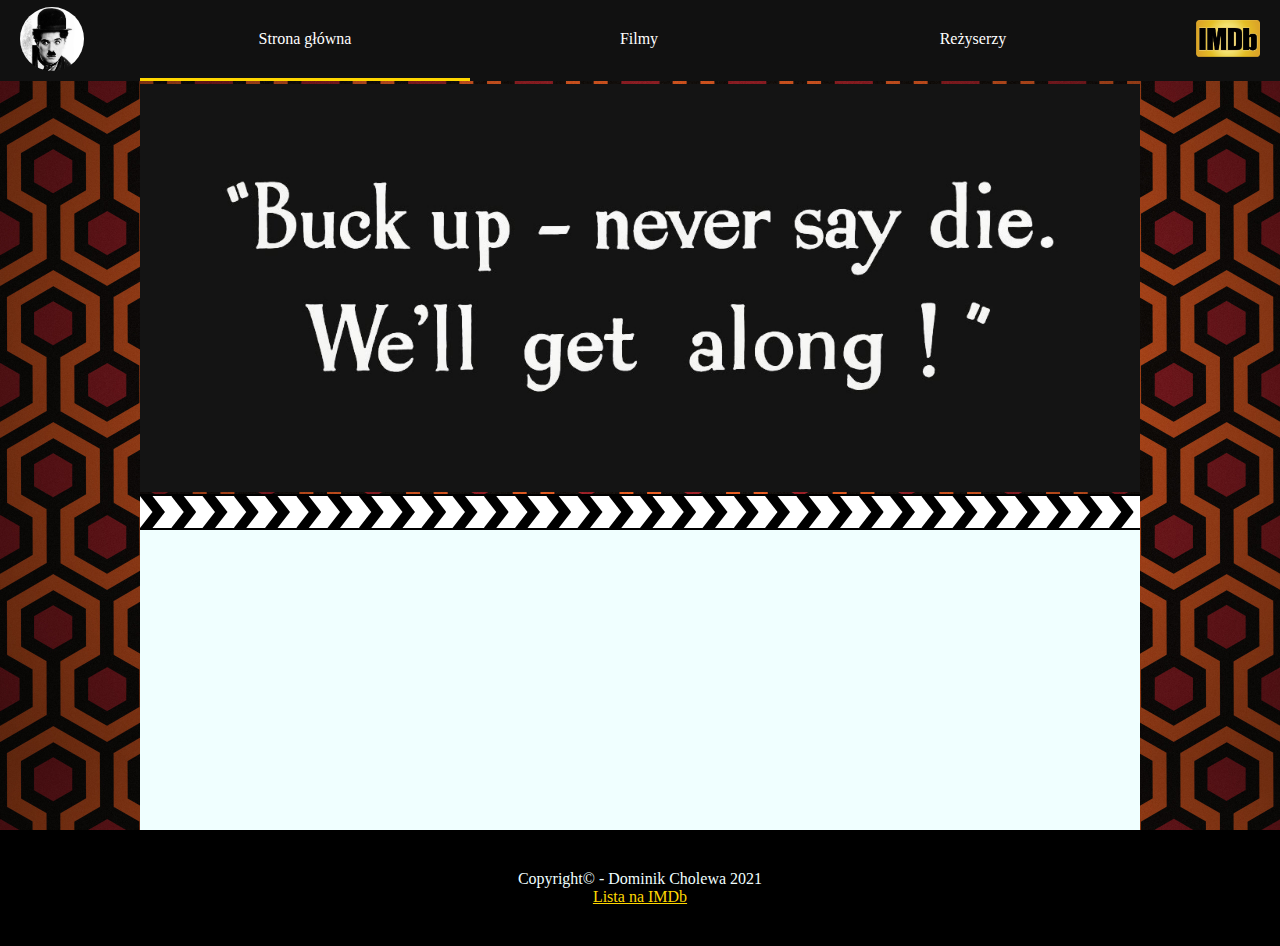
==== commit bfd5aaa4: "rwd" ====
--- a/index.html
+++ b/index.html
@@ -6,6 +6,7 @@
         <meta charset="UTF-8">
         <link rel="stylesheet" href="style.css">
         <link rel="icon" href="img/icon.png">
+        <meta name="viewport" content="width=device-width, initial-scale=1">
     </head>
     <body>
         <audio src="whiplash.mp3" autoplay loop></audio>
@@ -20,14 +21,12 @@
             </nav>
             <a href="https://www.imdb.com/user/ur91489233"><img src="img/imdb.png" alt="imdb"></a>
         </header>
-        <div id="top">
-            </div>
-            <div id="bar">
+        <div id="content">
+            <div id="top"><img src="img/banner.jpg" alt="banner" style="width:100%;"></div>
+            <div id="stripe"></div>
+            <main>
+            </main>
         </div>
-        <div id="stripe"></div>
-        <main>
-
-        </main>
         <footer>
             <p>Copyright&copy; - Dominik Cholewa 2021</p>
             <p><a href="https://www.imdb.com/list/ls090675800/">Lista na IMDb</a></p>
--- a/style.css
+++ b/style.css
@@ -24,6 +24,20 @@
     margin-right: 20px;
     margin-left: 20px;
 }
+@media (max-width: 1208px){
+    header img{
+        display: none;
+    }
+}
+
+@media (max-width: 1000px){
+    #content{
+        width: 100%;
+    }
+    nav > ul{
+        width: 100vw;
+    }
+}
 
 nav{
     margin: auto;
@@ -33,10 +47,11 @@
     list-style: none;
     padding: 0;
     margin: 0;
+    width: 1000px;
 }
 nav > ul li{
     display: inline-block;
-    width: 330px;
+    width: 33%;
     padding: 30px 0 30px 0;
     text-align: center;
 }
@@ -50,47 +65,47 @@
     text-decoration: none;
 }
 
+#content{
+    width: 1000px;
+    margin: auto;
+}
+
 #top{
     margin: auto;
     margin-top: 84px;
-    width: 1000px;
-    height: 350px;
+    width: 100%;
     background-image: url('img/banner.jpg');
     background-position: center center;
     background-size: 100%;
     background-repeat: no-repeat;
 }
 
-#bar{
-    margin: auto;
-}
-
 #stripe{
     margin: auto;
     height: 32px;
+    width: 100%;
     background-image: url('img/strip.png');
-    background-size: 25%;
-    width: 1000px;
+    background-size: contain;
     border-bottom: 2px solid black;
     border-top: 2px solid black;
 }
 
 main{
     margin: auto;
-    display: flex;
     justify-content: center;
-    align-items: center;
-    width: 860px;
+    width: 100%;
     min-height: 300px;
+    box-sizing: border-box;
     background-color: azure;
     padding: 70px;
 }
 
 footer{
-    padding: 40px;
     background-color: black;
     text-align: center;
     color: azure;
+    padding: 40px 0;
+    width: 100%;
 }
 
 footer a{
@@ -104,7 +119,8 @@
 .film{
     margin: 36px 0px 0px 0px;
     height: 200px;
-    display: inline-flex;
+    display: flex;
+    justify-content: center;
 }
 
 .pres{
@@ -127,11 +143,9 @@
 
 .image{
     height: 100%;
-    width: 220px;
+    width: 240px;
     margin-left: 20px;
     border: 6px ridge brown;
-    background-position: center center;
-    background-repeat: no-repeat;
     overflow: hidden;
     position: relative;
 }
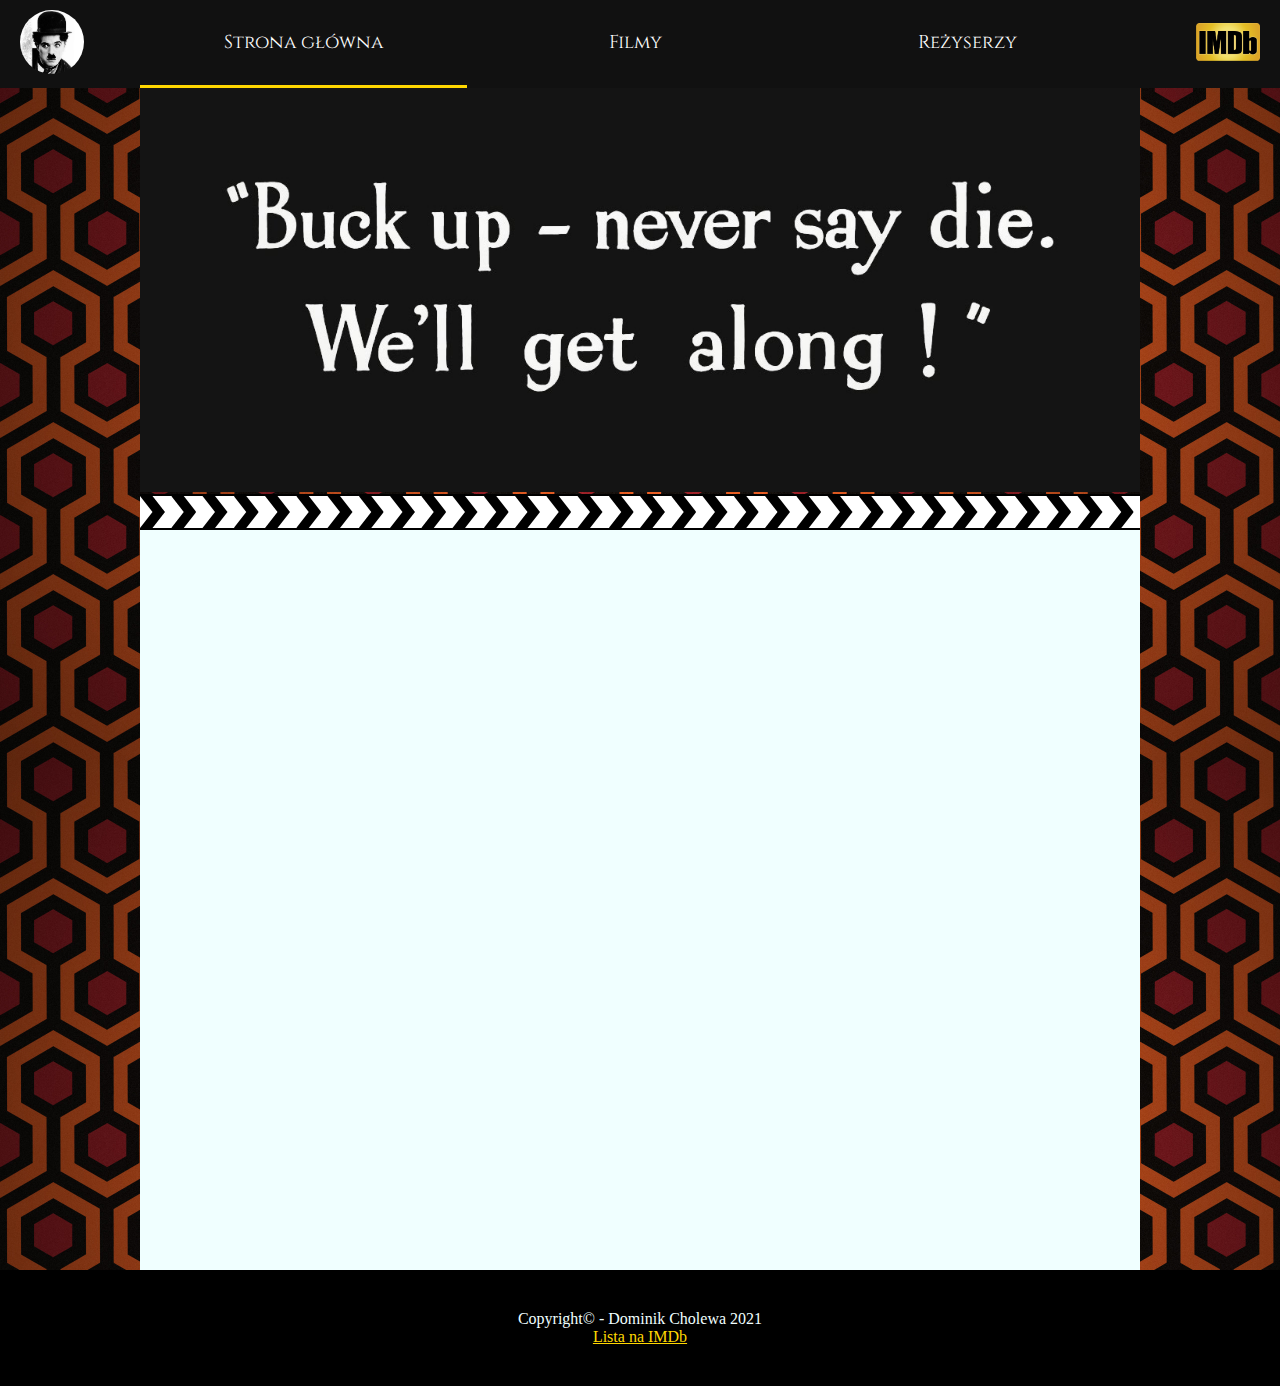
==== commit 3d604f31: "fixes, video" ====
--- a/index.html
+++ b/index.html
@@ -1,5 +1,5 @@
 <!DOCTYPE html>
-<html>
+<html lang="pl">
     <head>
         <title>Filmy</title>
         <meta name="author" content="Dominik Cholewa">
@@ -9,7 +9,6 @@
         <meta name="viewport" content="width=device-width, initial-scale=1">
     </head>
     <body>
-        <audio src="whiplash.mp3" autoplay loop></audio>
         <header>
             <a href="index.html"><img src="img/logo.png" style="border-radius:  50%;" alt="logo"></a>
             <nav>
@@ -24,7 +23,15 @@
         <div id="content">
             <div id="top"><img src="img/banner.jpg" alt="banner" style="width:100%;"></div>
             <div id="stripe"></div>
-            <main>
+            <main style="display: inline-block">
+                <div style="display: flex; justify-content: center;">
+                    <iframe
+                        src="https://www.youtube-nocookie.com/embed/0daS_SDCT_U"
+                        title="YouTube video player" frameborder="0" allow="accelerometer;
+                        autoplay; clipboard-write; encrypted-media; gyroscope;
+                        picture-in-picture" allowfullscreen>
+                    </iframe>
+                </div>
             </main>
         </div>
         <footer>
--- a/style.css
+++ b/style.css
@@ -1,8 +1,10 @@
+@import url('https://fonts.googleapis.com/css2?family=Noticia+Text&family=Tinos&family=Cardo&family=Cinzel:wght@600&display=swap');
 body{
     background-image: url("img/back.jpg");
     background-size: 100%;
     margin: 0;
     padding: 0;
+    font-family: 'Tinos', serif;
 }
 
 p{
@@ -24,20 +26,6 @@
     margin-right: 20px;
     margin-left: 20px;
 }
-@media (max-width: 1208px){
-    header img{
-        display: none;
-    }
-}
-
-@media (max-width: 1000px){
-    #content{
-        width: 100%;
-    }
-    nav > ul{
-        width: 100vw;
-    }
-}
 
 nav{
     margin: auto;
@@ -48,10 +36,12 @@
     padding: 0;
     margin: 0;
     width: 1000px;
+    font-family: 'Cinzel', serif;
+    font-size: 14pt;
 }
 nav > ul li{
     display: inline-block;
-    width: 33%;
+    width: 32.7%;
     padding: 30px 0 30px 0;
     text-align: center;
 }
@@ -94,10 +84,20 @@
     margin: auto;
     justify-content: center;
     width: 100%;
-    min-height: 300px;
+    min-height: 340px;
     box-sizing: border-box;
     background-color: azure;
     padding: 70px;
+}
+
+main h3{
+    font-family: 'Noticia Text', serif;
+    font-size: 15pt;
+}
+
+main iframe{
+    width: 90%;
+    height: 600px;
 }
 
 footer{
@@ -112,12 +112,8 @@
     color: gold;
 }
 
-.container{
-    width: 100%;
-}
-
 .film{
-    margin: 36px 0px 0px 0px;
+    margin-top: 36px;
     height: 200px;
     display: flex;
     justify-content: center;
@@ -128,7 +124,6 @@
     border: 6px ridge brown;
     width: 600px;
     height: 100%;
-    margin: auto;
     position: relative;
 }
 
@@ -172,6 +167,7 @@
 .desc{
     color: black;
     margin-left: 160px;
+    font-family: 'Tinos', serif;
 }
 
 .desc a{
@@ -237,3 +233,45 @@
     bottom: 0;
     margin-bottom: 15px;
 }
+
+@media (max-width: 1208px){
+    header img{
+        display: none;
+    }
+}
+
+@media (max-width: 1000px){
+    #content{
+        width: 100%;
+    }
+    nav > ul{
+        width: 100vw;
+    }
+    main{
+        padding: 40px 10px;
+    }
+}
+
+@media (max-width: 820px){
+    .image{
+        display: none;
+    }
+}
+
+@media (max-width: 650px){
+    .dirfilm > a{
+        width: 17%;
+        height: auto;
+        margin-right: 5%;
+    }
+    .dirfilm > a > img{
+        width: 100%;
+        height: auto;
+    }
+}
+
+@media print {
+        body { background: #ffffff; color: #000000; }
+        .image, header, #stripe, #top, footer, hr, iframe{ display: none; }
+        a { text-decoration: underline; }
+}
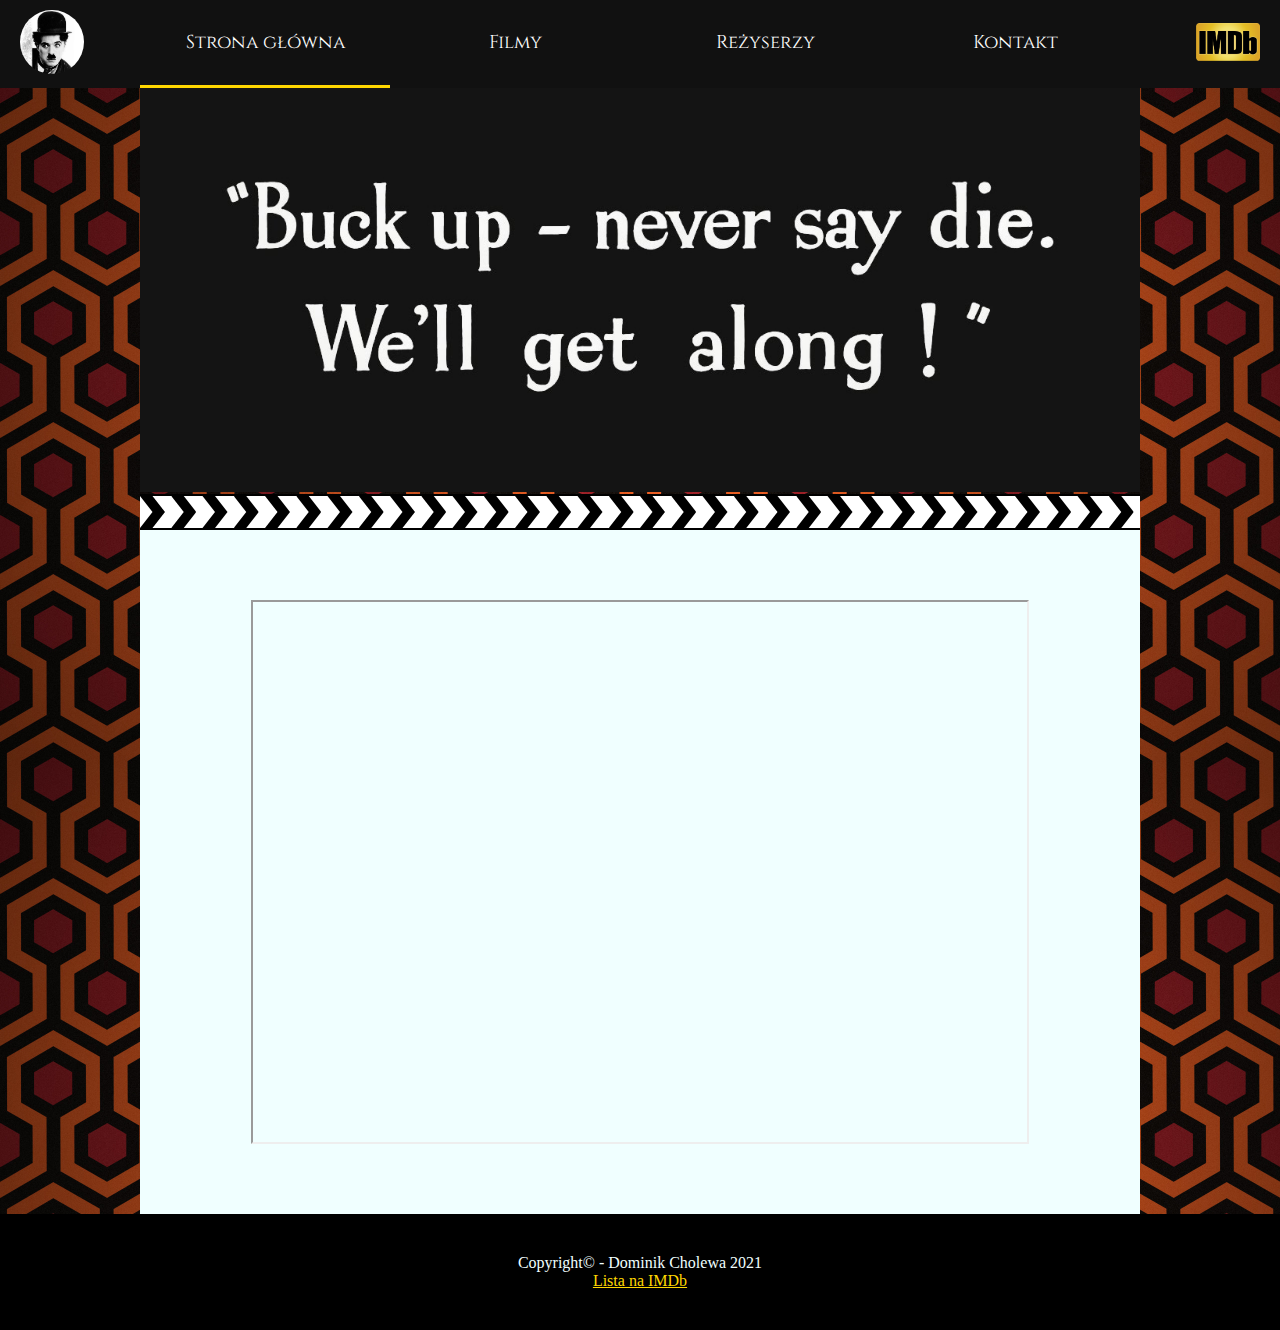
==== commit 8bb3d75f: "final" ====
--- a/index.html
+++ b/index.html
@@ -13,9 +13,10 @@
             <a href="index.html"><img src="img/logo.png" style="border-radius:  50%;" alt="logo"></a>
             <nav>
                 <ul>
-                    <a href="index.html"><li class="curr">Strona główna</li></a>
-                    <a href="films.html"><li>Filmy</li></a>
-                    <a href="directors.html"><li>Reżyserzy</li></a>
+                    <li class="curr"><a href="index.html">Strona główna</a></li>
+                    <li><a href="films.html">Filmy</a></li>
+                    <li><a href="directors.html">Reżyserzy</a></li>
+                    <li><a href="kontakt.html">Kontakt</a></li>
                 </ul>
             </nav>
             <a href="https://www.imdb.com/user/ur91489233"><img src="img/imdb.png" alt="imdb"></a>
@@ -23,11 +24,11 @@
         <div id="content">
             <div id="top"><img src="img/banner.jpg" alt="banner" style="width:100%;"></div>
             <div id="stripe"></div>
-            <main style="display: inline-block">
-                <div style="display: flex; justify-content: center;">
+            <main>
+                <div class="vid">
                     <iframe
                         src="https://www.youtube-nocookie.com/embed/0daS_SDCT_U"
-                        title="YouTube video player" frameborder="0" allow="accelerometer;
+                        title="YouTube video player" allow="accelerometer;
                         autoplay; clipboard-write; encrypted-media; gyroscope;
                         picture-in-picture" allowfullscreen>
                     </iframe>
--- a/style.css
+++ b/style.css
@@ -39,31 +39,38 @@
     font-family: 'Cinzel', serif;
     font-size: 14pt;
 }
+
+nav > ul a{
+    transition: 0.2s;
+    color: white;
+    text-decoration: none;
+}
+
+nav > ul a:hover{
+    color: gold;
+}
+
 nav > ul li{
-    display: inline-block;
-    width: 32.7%;
+    width: 25%;
     padding: 30px 0 30px 0;
     text-align: center;
+    float: left;
 }
 
 .curr{
     border-bottom: solid 3px gold;
-}
-
-nav > ul a{
-    color: white;
-    text-decoration: none;
+    box-sizing: border-box;
 }
 
 #content{
-    width: 1000px;
+    max-width: 1000px;
+    width: 100%;
     margin: auto;
 }
 
 #top{
     margin: auto;
     margin-top: 84px;
-    width: 100%;
     background-image: url('img/banner.jpg');
     background-position: center center;
     background-size: 100%;
@@ -73,7 +80,6 @@
 #stripe{
     margin: auto;
     height: 32px;
-    width: 100%;
     background-image: url('img/strip.png');
     background-size: contain;
     border-bottom: 2px solid black;
@@ -82,7 +88,6 @@
 
 main{
     margin: auto;
-    justify-content: center;
     width: 100%;
     min-height: 340px;
     box-sizing: border-box;
@@ -97,7 +102,12 @@
 
 main iframe{
     width: 90%;
-    height: 600px;
+    height: 540px;
+}
+
+.vid{
+    display: flex;
+    justify-content: center;
 }
 
 footer{
@@ -176,6 +186,7 @@
 
 .desc hr{
     background-color: rgb(80, 80, 80);
+    text-align: left;
     width: 250px;
     height: 2px;
 }
@@ -234,6 +245,40 @@
     margin-bottom: 15px;
 }
 
+#contact{
+    text-align: center;
+    max-width: 600px;
+    margin: auto;
+}
+
+#contact > h1{font-size: 30pt;}
+
+#contact textarea.contact-field{
+    height: 140px;
+    resize: none;
+}
+
+.contact-field{
+    display: block;
+    margin: auto;
+    width: 100%;
+    box-sizing: border-box;
+    margin: 16px 0;
+    padding: 20px 40px;
+    font-family: 'Noticia Text';
+}
+
+.contact-submit{
+    float: right;
+    border: 0;
+    background-color: peru;
+    padding: 10px 30px;
+    color: white;
+    border-radius: 25px;
+    font-family: 'Noticia Text';
+    cursor: pointer;
+}
+
 @media (max-width: 1208px){
     header img{
         display: none;
@@ -241,14 +286,11 @@
 }
 
 @media (max-width: 1000px){
-    #content{
-        width: 100%;
-    }
     nav > ul{
         width: 100vw;
     }
     main{
-        padding: 40px 10px;
+        padding: 70px 10px;
     }
 }
 
@@ -271,7 +313,7 @@
 }
 
 @media print {
-        body { background: #ffffff; color: #000000; }
-        .image, header, #stripe, #top, footer, hr, iframe{ display: none; }
-        a { text-decoration: underline; }
-}
+    body { background: #ffffff; color: #000000; }
+    .image, header, #stripe, #top, footer, hr, iframe{ display: none; }
+    a { text-decoration: underline; }
+}
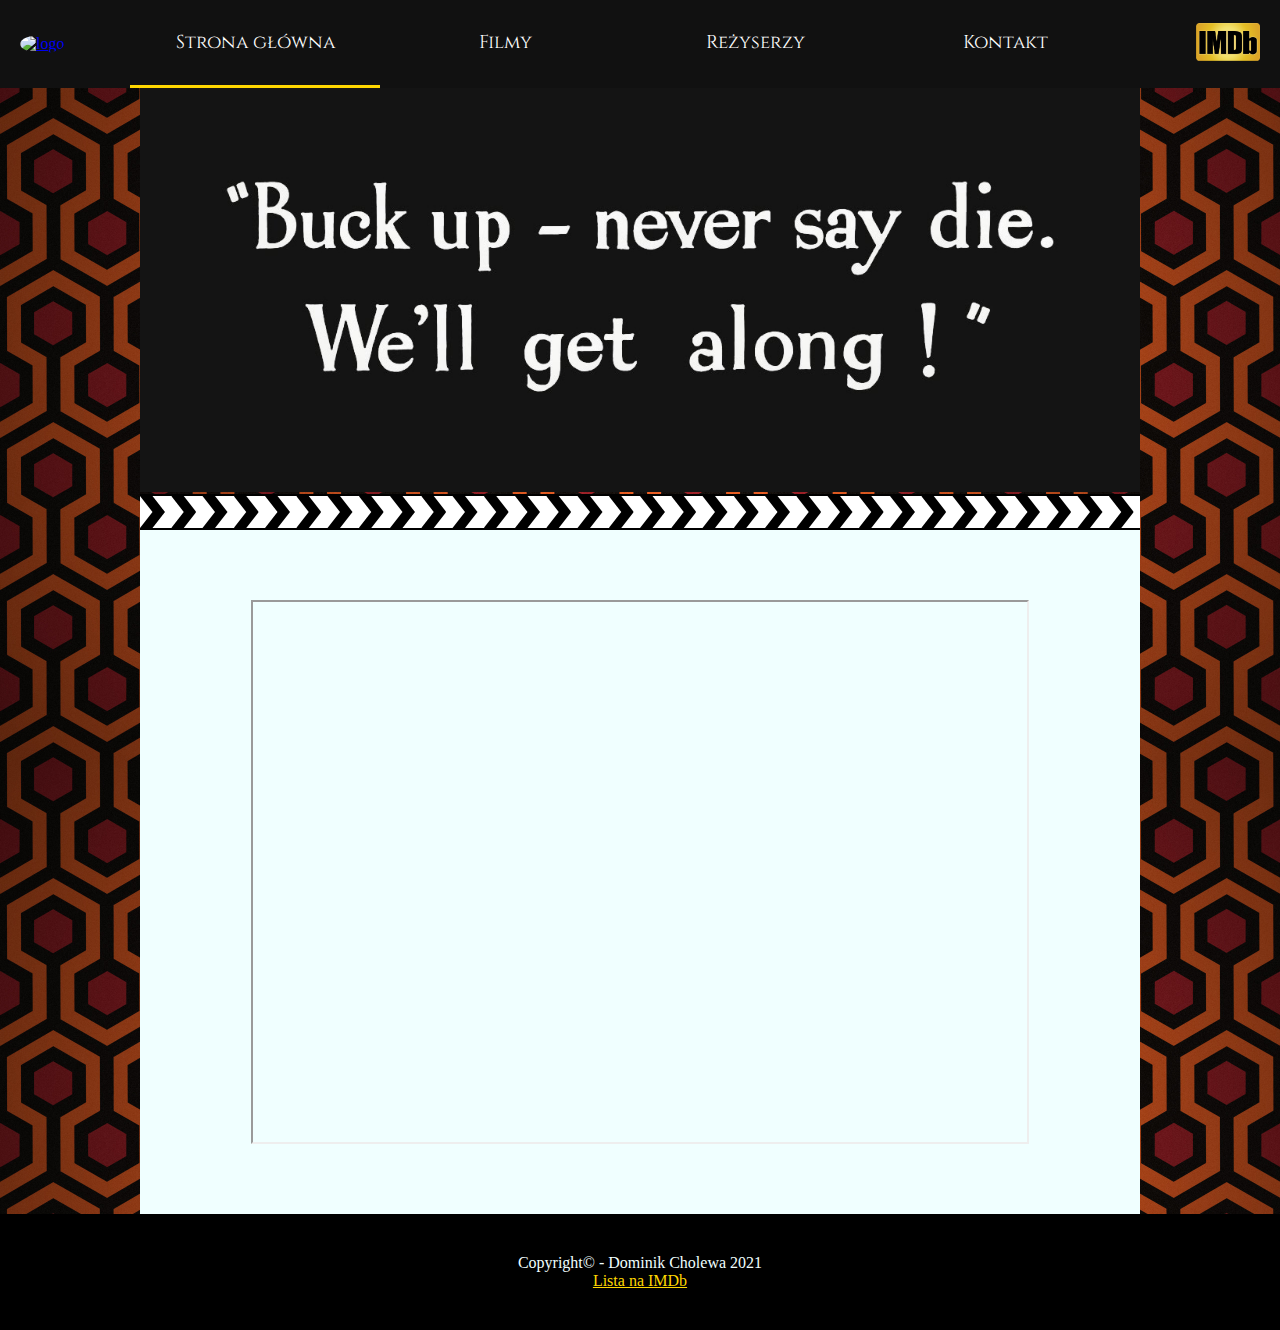
==== commit 8c15e202: "u" ====
--- a/index.html
+++ b/index.html
@@ -1,43 +1,43 @@
-<!DOCTYPE html>
-<html lang="pl">
-    <head>
-        <title>Filmy</title>
-        <meta name="author" content="Dominik Cholewa">
-        <meta charset="UTF-8">
-        <link rel="stylesheet" href="style.css">
-        <link rel="icon" href="img/icon.png">
-        <meta name="viewport" content="width=device-width, initial-scale=1">
-    </head>
-    <body>
-        <header>
-            <a href="index.html"><img src="img/logo.png" style="border-radius:  50%;" alt="logo"></a>
-            <nav>
-                <ul>
-                    <li class="curr"><a href="index.html">Strona główna</a></li>
-                    <li><a href="films.html">Filmy</a></li>
-                    <li><a href="directors.html">Reżyserzy</a></li>
-                    <li><a href="kontakt.html">Kontakt</a></li>
-                </ul>
-            </nav>
-            <a href="https://www.imdb.com/user/ur91489233"><img src="img/imdb.png" alt="imdb"></a>
-        </header>
-        <div id="content">
-            <div id="top"><img src="img/banner.jpg" alt="banner" style="width:100%;"></div>
-            <div id="stripe"></div>
-            <main>
-                <div class="vid">
-                    <iframe
-                        src="https://www.youtube-nocookie.com/embed/0daS_SDCT_U"
-                        title="YouTube video player" allow="accelerometer;
-                        autoplay; clipboard-write; encrypted-media; gyroscope;
-                        picture-in-picture" allowfullscreen>
-                    </iframe>
-                </div>
-            </main>
-        </div>
-        <footer>
-            <p>Copyright&copy; - Dominik Cholewa 2021</p>
-            <p><a href="https://www.imdb.com/list/ls090675800/">Lista na IMDb</a></p>
-        </footer>
-    </body>
-</html>
+<!DOCTYPE html>
+<html lang="pl">
+    <head>
+        <title>Filmy</title>
+        <meta name="author" content="Dominik Cholewa">
+        <meta charset="UTF-8">
+        <link rel="stylesheet" href="style.css">
+        <link rel="icon" href="img/icon.png">
+        <meta name="viewport" content="width=device-width, initial-scale=1">
+    </head>
+    <body>
+        <header>
+            <a href="index.html"><img src="img/logo.png" style="border-radius:  50%;" alt="logo"></a>
+            <nav>
+                <ul>
+                    <li class="curr"><a href="index.html">Strona główna</a></li>
+                    <li><a href="films.html">Filmy</a></li>
+                    <li><a href="directors.html">Reżyserzy</a></li>
+                    <li><a href="kontakt.html">Kontakt</a></li>
+                </ul>
+            </nav>
+            <a href="https://www.imdb.com/user/ur91489233"><img src="img/imdb.png" alt="imdb"></a>
+        </header>
+        <div id="content">
+            <div id="top"><img src="img/banner.jpg" alt="banner" style="width:100%;"></div>
+            <div id="stripe"></div>
+            <main>
+                <div class="vid">
+                    <iframe
+                        src="https://www.youtube-nocookie.com/embed/0daS_SDCT_U"
+                        title="YouTube video player" allow="accelerometer;
+                        autoplay; clipboard-write; encrypted-media; gyroscope;
+                        picture-in-picture" allowfullscreen>
+                    </iframe>
+                </div>
+            </main>
+        </div>
+        <footer>
+            <p>Copyright&copy; - Dominik Cholewa 2021</p>
+            <p><a href="https://www.imdb.com/list/ls090675800/">Lista na IMDb</a></p>
+        </footer>
+    </body>
+</html>
--- a/style.css
+++ b/style.css
@@ -1,319 +1,319 @@
-@import url('https://fonts.googleapis.com/css2?family=Noticia+Text&family=Tinos&family=Cardo&family=Cinzel:wght@600&display=swap');
-body{
-    background-image: url("img/back.jpg");
-    background-size: 100%;
-    margin: 0;
-    padding: 0;
-    font-family: 'Tinos', serif;
-}
-
-p{
-    margin: 0;
-}
-
-header{
-    width: 100%;
-    position: fixed;
-    top: 0;
-    z-index: 100;
-    display: flex;
-    justify-content: space-between;
-    align-items: center;
-    background-color: #111111;
-}
-header img{
-    width: 64px;
-    margin-right: 20px;
-    margin-left: 20px;
-}
-
-nav{
-    margin: auto;
-}
-
-nav > ul{
-    list-style: none;
-    padding: 0;
-    margin: 0;
-    width: 1000px;
-    font-family: 'Cinzel', serif;
-    font-size: 14pt;
-}
-
-nav > ul a{
-    transition: 0.2s;
-    color: white;
-    text-decoration: none;
-}
-
-nav > ul a:hover{
-    color: gold;
-}
-
-nav > ul li{
-    width: 25%;
-    padding: 30px 0 30px 0;
-    text-align: center;
-    float: left;
-}
-
-.curr{
-    border-bottom: solid 3px gold;
-    box-sizing: border-box;
-}
-
-#content{
-    max-width: 1000px;
-    width: 100%;
-    margin: auto;
-}
-
-#top{
-    margin: auto;
-    margin-top: 84px;
-    background-image: url('img/banner.jpg');
-    background-position: center center;
-    background-size: 100%;
-    background-repeat: no-repeat;
-}
-
-#stripe{
-    margin: auto;
-    height: 32px;
-    background-image: url('img/strip.png');
-    background-size: contain;
-    border-bottom: 2px solid black;
-    border-top: 2px solid black;
-}
-
-main{
-    margin: auto;
-    width: 100%;
-    min-height: 340px;
-    box-sizing: border-box;
-    background-color: azure;
-    padding: 70px;
-}
-
-main h3{
-    font-family: 'Noticia Text', serif;
-    font-size: 15pt;
-}
-
-main iframe{
-    width: 90%;
-    height: 540px;
-}
-
-.vid{
-    display: flex;
-    justify-content: center;
-}
-
-footer{
-    background-color: black;
-    text-align: center;
-    color: azure;
-    padding: 40px 0;
-    width: 100%;
-}
-
-footer a{
-    color: gold;
-}
-
-.film{
-    margin-top: 36px;
-    height: 200px;
-    display: flex;
-    justify-content: center;
-}
-
-.pres{
-    background-color: rgb(235, 232, 217);
-    border: 6px ridge brown;
-    width: 600px;
-    height: 100%;
-    position: relative;
-}
-
-.director{
-    background-color: rgb(235, 232, 217);
-    border: 6px ridge brown;
-    width: 398px;
-    height: 170px;
-    margin: 10px;
-    float: left;
-}
-
-.image{
-    height: 100%;
-    width: 240px;
-    margin-left: 20px;
-    border: 6px ridge brown;
-    overflow: hidden;
-    position: relative;
-}
-
-.image img{
-    position: absolute;
-    left: -1000%;
-    right: -1000%;
-    top: -1000%;
-    bottom: -1000%;
-    margin: auto;
-    height: 100%;
-}
-
-.poster{
-    float: left;
-}
-
-.poster img{
-    height: 190px;
-    border: 5px double red;
-}
-
-.desc{
-    color: black;
-    margin-left: 160px;
-    font-family: 'Tinos', serif;
-}
-
-.desc a{
-    color: Black;
-}
-
-.desc hr{
-    background-color: rgb(80, 80, 80);
-    text-align: left;
-    width: 250px;
-    height: 2px;
-}
-
-.dirfilm > a{
-    height: 115px;
-    float: left;
-    margin-right: 26px;
-    border: 3px ridge #de6509;
-}
-
-.dirfilm img{
-    height: 100%;
-}
-
-.ratings{
-    margin-top: 4px;
-    padding: 5px;
-    background-color: gainsboro;
-    border: 1px solid black;
-    display: inline-block;
-    border-radius: 10px;
-}
-
-.ratings img{
-    height: 22px;
-}
-
-.rating{
-    float: left;
-    margin-left: 10px;
-    margin-right: 14px;
-    display: flex;
-    justify-content: center;
-}
-
-.rating p{
-    font-size: 13pt;
-    vertical-align: middle;
-    float: right;
-    margin-left: 10px;
-}
-
-.metar{
-    background-color: rgb(35, 230, 9);
-    color: white;
-    border: 1px solid gray;
-    padding: 2px;
-    font-size: 10pt !important;
-}
-
-.cred{
-    vertical-align: bottom;
-    position: absolute;
-    bottom: 0;
-    margin-bottom: 15px;
-}
-
-#contact{
-    text-align: center;
-    max-width: 600px;
-    margin: auto;
-}
-
-#contact > h1{font-size: 30pt;}
-
-#contact textarea.contact-field{
-    height: 140px;
-    resize: none;
-}
-
-.contact-field{
-    display: block;
-    margin: auto;
-    width: 100%;
-    box-sizing: border-box;
-    margin: 16px 0;
-    padding: 20px 40px;
-    font-family: 'Noticia Text';
-}
-
-.contact-submit{
-    float: right;
-    border: 0;
-    background-color: peru;
-    padding: 10px 30px;
-    color: white;
-    border-radius: 25px;
-    font-family: 'Noticia Text';
-    cursor: pointer;
-}
-
-@media (max-width: 1208px){
-    header img{
-        display: none;
-    }
-}
-
-@media (max-width: 1000px){
-    nav > ul{
-        width: 100vw;
-    }
-    main{
-        padding: 70px 10px;
-    }
-}
-
-@media (max-width: 820px){
-    .image{
-        display: none;
-    }
-}
-
-@media (max-width: 650px){
-    .dirfilm > a{
-        width: 17%;
-        height: auto;
-        margin-right: 5%;
-    }
-    .dirfilm > a > img{
-        width: 100%;
-        height: auto;
-    }
-}
-
-@media print {
-    body { background: #ffffff; color: #000000; }
-    .image, header, #stripe, #top, footer, hr, iframe{ display: none; }
-    a { text-decoration: underline; }
-}
+@import url('https://fonts.googleapis.com/css2?family=Noticia+Text&family=Tinos&family=Cardo&family=Cinzel:wght@600&display=swap');
+body{
+    background-image: url("img/back.jpg");
+    background-size: 100%;
+    margin: 0;
+    padding: 0;
+    font-family: 'Tinos', serif;
+}
+
+p{
+    margin: 0;
+}
+
+header{
+    width: 100%;
+    position: fixed;
+    top: 0;
+    z-index: 100;
+    display: flex;
+    justify-content: space-between;
+    align-items: center;
+    background-color: #111111;
+}
+header img{
+    width: 64px;
+    margin-right: 20px;
+    margin-left: 20px;
+}
+
+nav{
+    margin: auto;
+}
+
+nav > ul{
+    list-style: none;
+    padding: 0;
+    margin: 0;
+    width: 1000px;
+    font-family: 'Cinzel', serif;
+    font-size: 14pt;
+}
+
+nav > ul a{
+    transition: 0.2s;
+    color: white;
+    text-decoration: none;
+}
+
+nav > ul a:hover{
+    color: gold;
+}
+
+nav > ul li{
+    width: 25%;
+    padding: 30px 0 30px 0;
+    text-align: center;
+    float: left;
+}
+
+.curr{
+    border-bottom: solid 3px gold;
+    box-sizing: border-box;
+}
+
+#content{
+    max-width: 1000px;
+    width: 100%;
+    margin: auto;
+}
+
+#top{
+    margin: auto;
+    margin-top: 84px;
+    background-image: url('img/banner.jpg');
+    background-position: center center;
+    background-size: 100%;
+    background-repeat: no-repeat;
+}
+
+#stripe{
+    margin: auto;
+    height: 32px;
+    background-image: url('img/strip.png');
+    background-size: contain;
+    border-bottom: 2px solid black;
+    border-top: 2px solid black;
+}
+
+main{
+    margin: auto;
+    width: 100%;
+    min-height: 340px;
+    box-sizing: border-box;
+    background-color: azure;
+    padding: 70px;
+}
+
+main h3{
+    font-family: 'Noticia Text', serif;
+    font-size: 15pt;
+}
+
+main iframe{
+    width: 90%;
+    height: 540px;
+}
+
+.vid{
+    display: flex;
+    justify-content: center;
+}
+
+footer{
+    background-color: black;
+    text-align: center;
+    color: azure;
+    padding: 40px 0;
+    width: 100%;
+}
+
+footer a{
+    color: gold;
+}
+
+.film{
+    margin-top: 36px;
+    height: 200px;
+    display: flex;
+    justify-content: center;
+}
+
+.pres{
+    background-color: rgb(235, 232, 217);
+    border: 6px ridge brown;
+    width: 600px;
+    height: 100%;
+    position: relative;
+}
+
+.director{
+    background-color: rgb(235, 232, 217);
+    border: 6px ridge brown;
+    width: 398px;
+    height: 170px;
+    margin: 10px;
+    float: left;
+}
+
+.image{
+    height: 100%;
+    width: 240px;
+    margin-left: 20px;
+    border: 6px ridge brown;
+    overflow: hidden;
+    position: relative;
+}
+
+.image img{
+    position: absolute;
+    left: -1000%;
+    right: -1000%;
+    top: -1000%;
+    bottom: -1000%;
+    margin: auto;
+    height: 100%;
+}
+
+.poster{
+    float: left;
+}
+
+.poster img{
+    height: 190px;
+    border: 5px double red;
+}
+
+.desc{
+    color: black;
+    margin-left: 160px;
+    font-family: 'Tinos', serif;
+}
+
+.desc a{
+    color: Black;
+}
+
+.desc hr{
+    background-color: rgb(80, 80, 80);
+    margin: 0px;
+    width: 250px;
+    height: 2px;
+}
+
+.dirfilm > a{
+    height: 115px;
+    float: left;
+    margin-right: 26px;
+    border: 3px ridge #de6509;
+}
+
+.dirfilm img{
+    height: 100%;
+}
+
+.ratings{
+    margin-top: 4px;
+    padding: 5px;
+    background-color: gainsboro;
+    border: 1px solid black;
+    display: inline-block;
+    border-radius: 10px;
+}
+
+.ratings img{
+    height: 22px;
+}
+
+.rating{
+    float: left;
+    margin-left: 10px;
+    margin-right: 14px;
+    display: flex;
+    justify-content: center;
+}
+
+.rating p{
+    font-size: 13pt;
+    vertical-align: middle;
+    float: right;
+    margin-left: 10px;
+}
+
+.metar{
+    background-color: rgb(35, 230, 9);
+    color: white;
+    border: 1px solid gray;
+    padding: 2px;
+    font-size: 10pt !important;
+}
+
+.cred{
+    vertical-align: bottom;
+    position: absolute;
+    bottom: 0;
+    margin-bottom: 15px;
+}
+
+#contact{
+    text-align: center;
+    max-width: 600px;
+    margin: auto;
+}
+
+#contact > h1{font-size: 30pt;}
+
+#contact textarea.contact-field{
+    height: 140px;
+    resize: none;
+}
+
+.contact-field{
+    display: block;
+    margin: auto;
+    width: 100%;
+    box-sizing: border-box;
+    margin: 16px 0;
+    padding: 20px 40px;
+    font-family: 'Noticia Text';
+}
+
+.contact-submit{
+    float: right;
+    border: 0;
+    background-color: peru;
+    padding: 10px 30px;
+    color: white;
+    border-radius: 25px;
+    font-family: 'Noticia Text';
+    cursor: pointer;
+}
+
+@media (max-width: 1208px){
+    header img{
+        display: none;
+    }
+}
+
+@media (max-width: 1000px){
+    nav > ul{
+        width: 100vw;
+    }
+    main{
+        padding: 70px 10px;
+    }
+}
+
+@media (max-width: 820px){
+    .image{
+        display: none;
+    }
+}
+
+@media (max-width: 650px){
+    .dirfilm > a{
+        width: 17%;
+        height: auto;
+        margin-right: 5%;
+    }
+    .dirfilm > a > img{
+        width: 100%;
+        height: auto;
+    }
+}
+
+@media print {
+    body { background: #ffffff; color: #000000; }
+    .image, header, #stripe, #top, footer, hr, iframe{ display: none; }
+    a { text-decoration: underline; }
+}
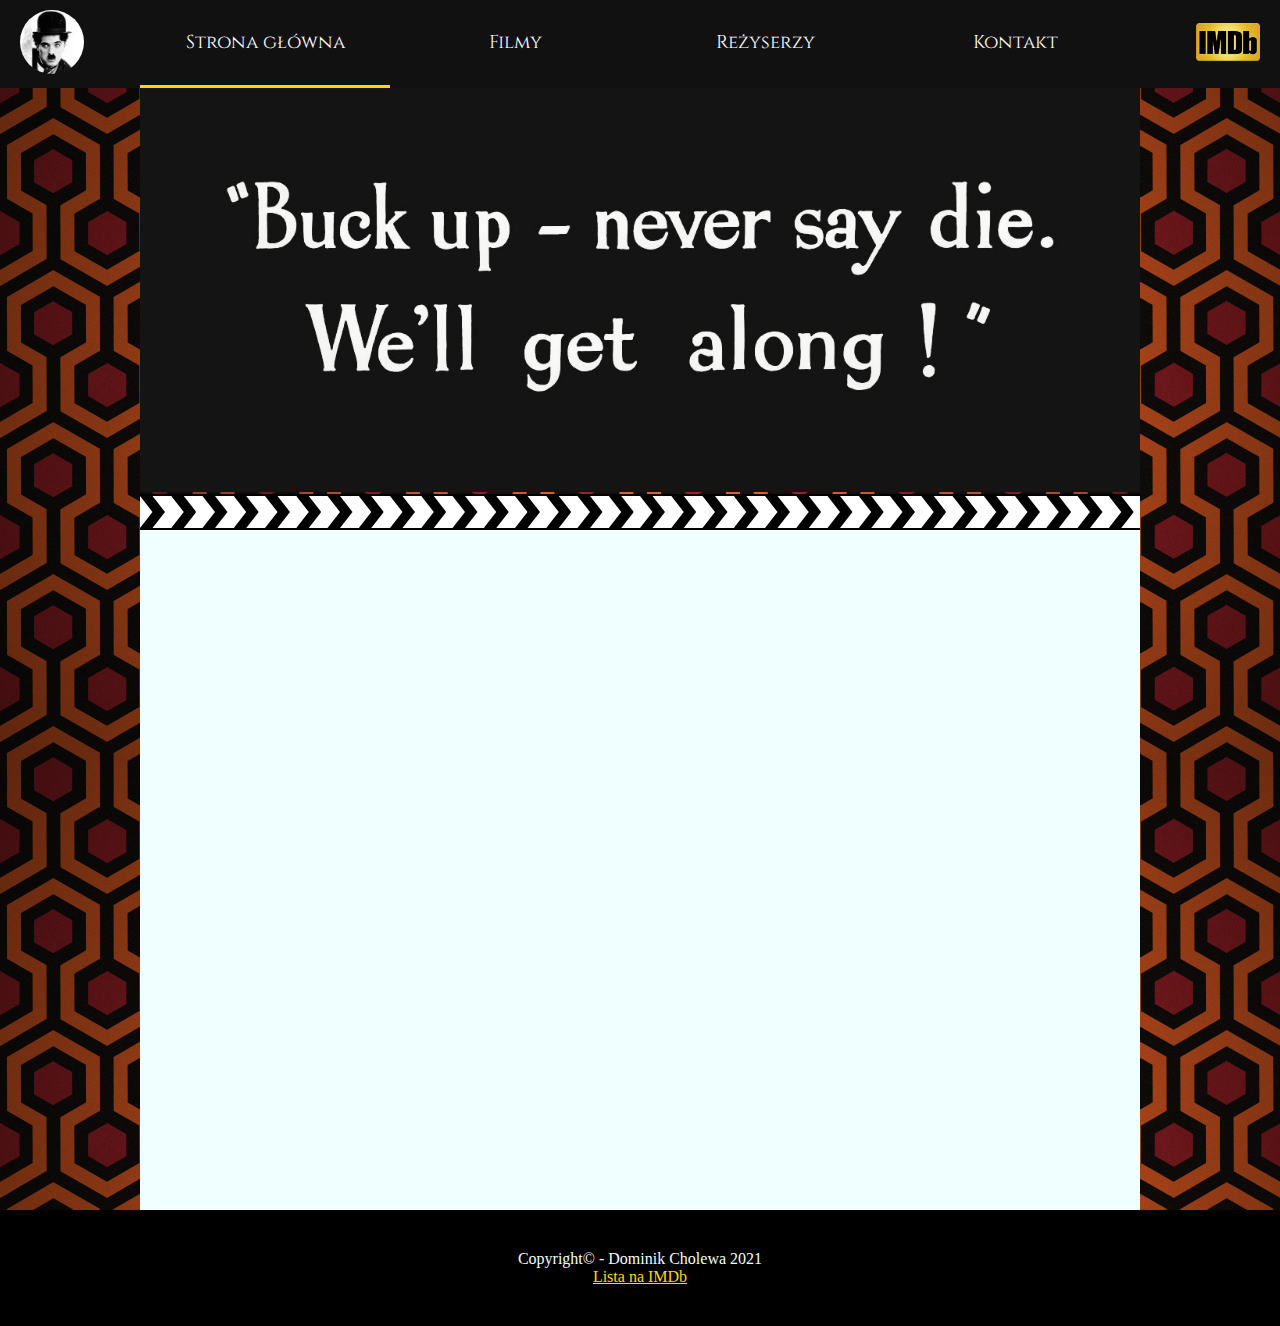
==== commit 62e9c0b0: "img" ====
--- a/index.html
+++ b/index.html
@@ -27,10 +27,14 @@
             <main>
                 <div class="vid">
                     <iframe
-                        src="https://www.youtube-nocookie.com/embed/0daS_SDCT_U"
-                        title="YouTube video player" allow="accelerometer;
-                        autoplay; clipboard-write; encrypted-media; gyroscope;
-                        picture-in-picture" allowfullscreen>
+                        width="560"
+                        height="315"
+                        src="https://www.youtube.com/embed/Z7-QdoofMq8?si=-muphCgBph8pKrxu"
+                        title="YouTube video player"
+                        frameborder="0"
+                        allow="accelerometer; autoplay; clipboard-write; encrypted-media; gyroscope; picture-in-picture; web-share"
+                        referrerpolicy="strict-origin-when-cross-origin"
+                        allowfullscreen>
                     </iframe>
                 </div>
             </main>
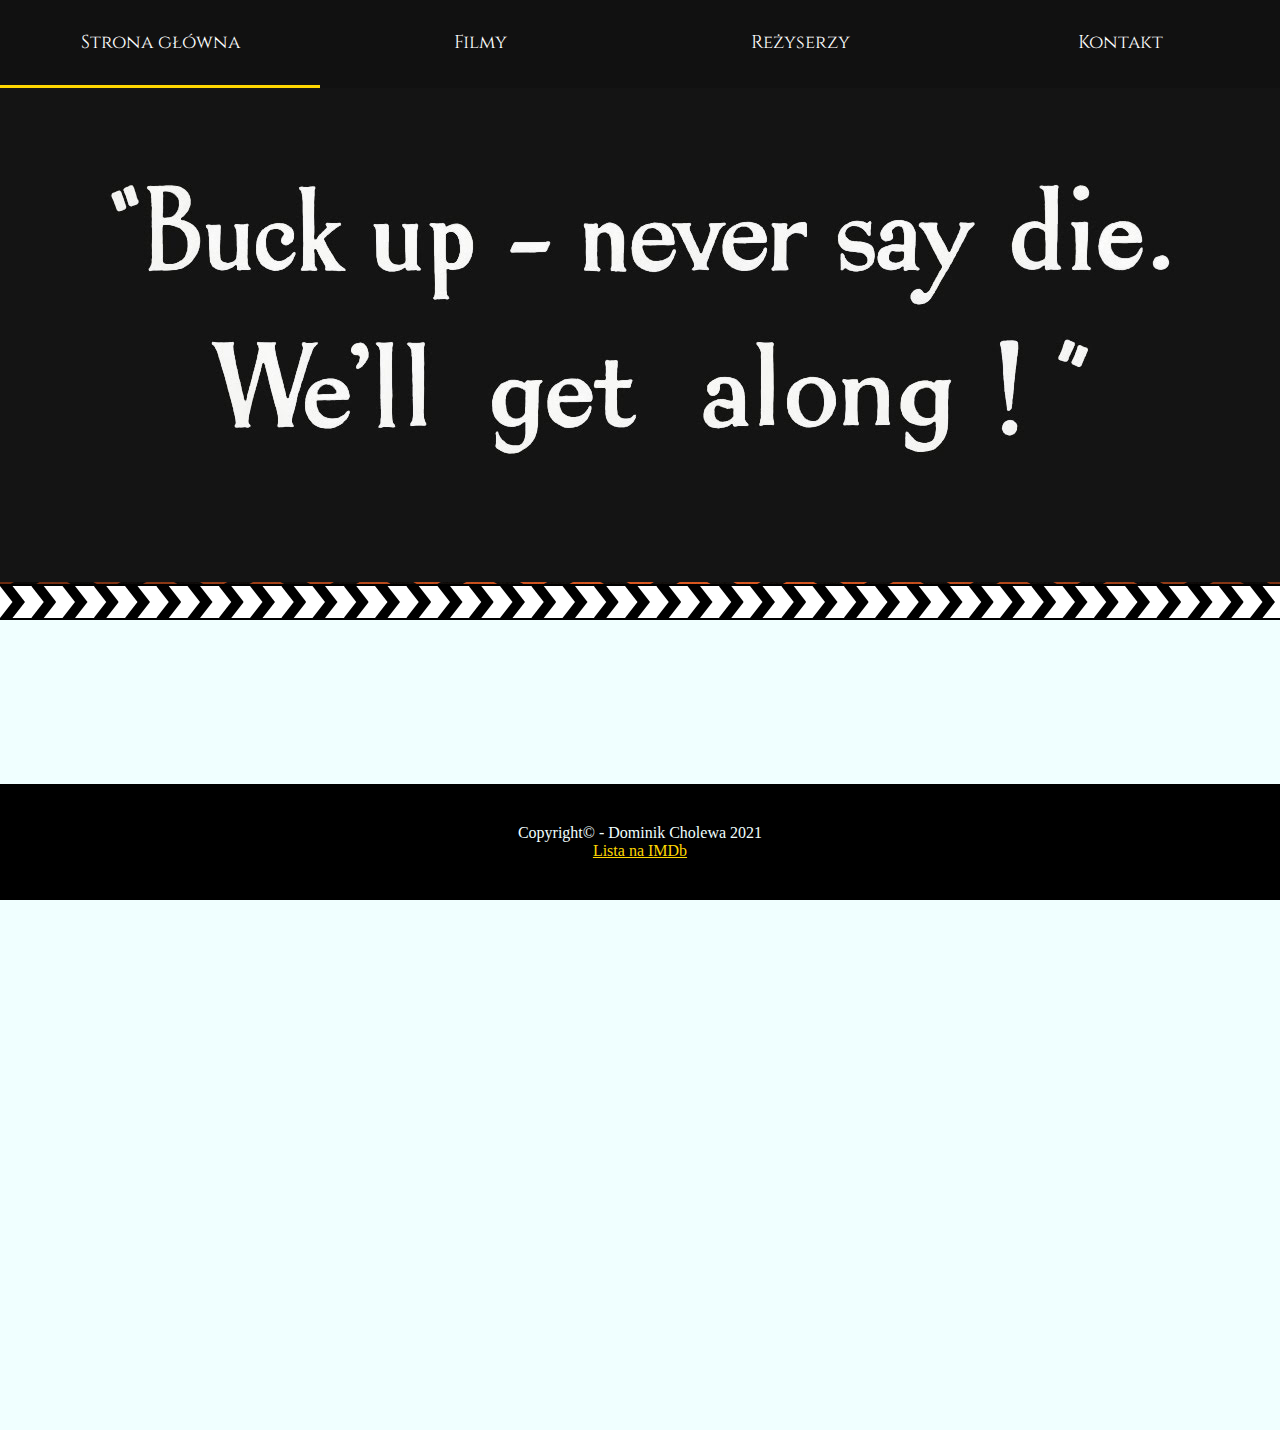
==== commit a689c8a5: "respo" ====
--- a/index.html
+++ b/index.html
@@ -27,8 +27,6 @@
             <main>
                 <div class="vid">
                     <iframe
-                        width="560"
-                        height="315"
                         src="https://www.youtube.com/embed/Z7-QdoofMq8?si=-muphCgBph8pKrxu"
                         title="YouTube video player"
                         frameborder="0"
--- a/style.css
+++ b/style.css
@@ -5,6 +5,8 @@
     margin: 0;
     padding: 0;
     font-family: 'Tinos', serif;
+    height: 100%;
+
 }
 
 p{
@@ -21,6 +23,7 @@
     align-items: center;
     background-color: #111111;
 }
+
 header img{
     width: 64px;
     margin-right: 20px;
@@ -63,14 +66,17 @@
 }
 
 #content{
-    max-width: 1000px;
+    min-height: 100vh;
+    width: 80%;
+    margin: 0 auto;
+    display: flex;
+    flex-direction: column;
+}
+
+#top{
     width: 100%;
     margin: auto;
-}
-
-#top{
-    margin: auto;
-    margin-top: 84px;
+    margin-top: 60px;
     background-image: url('img/banner.jpg');
     background-position: center center;
     background-size: 100%;
@@ -78,7 +84,6 @@
 }
 
 #stripe{
-    margin: auto;
     height: 32px;
     background-image: url('img/strip.png');
     background-size: contain;
@@ -87,12 +92,18 @@
 }
 
 main{
-    margin: auto;
-    width: 100%;
-    min-height: 340px;
+    width: 100%;
+    height: 100%;
     box-sizing: border-box;
     background-color: azure;
-    padding: 70px;
+    padding: 70px 70px 140px 70px;
+
+    flex-grow: 1;
+    display: flex;
+    flex-wrap: wrap;
+    justify-content: space-evenly;
+    gap: 40px;
+
 }
 
 main h3{
@@ -100,17 +111,9 @@
     font-size: 15pt;
 }
 
-main iframe{
-    width: 90%;
-    height: 540px;
-}
-
-.vid{
-    display: flex;
-    justify-content: center;
-}
-
 footer{
+    position: fixed;
+    bottom: 0px;
     background-color: black;
     text-align: center;
     color: azure;
@@ -122,8 +125,17 @@
     color: gold;
 }
 
+.vid {
+    display: flex;
+    justify-content: center;
+    width: 100%;
+    min-height: 600px;
+}
+.vid iframe {
+    width: 80%;
+}
+
 .film{
-    margin-top: 36px;
     height: 200px;
     display: flex;
     justify-content: center;
@@ -135,15 +147,6 @@
     width: 600px;
     height: 100%;
     position: relative;
-}
-
-.director{
-    background-color: rgb(235, 232, 217);
-    border: 6px ridge brown;
-    width: 398px;
-    height: 170px;
-    margin: 10px;
-    float: left;
 }
 
 .image{
@@ -246,9 +249,10 @@
 }
 
 #contact{
+    width: 90%;
     text-align: center;
     max-width: 600px;
-    margin: auto;
+    margin: 0 auto;
 }
 
 #contact > h1{font-size: 30pt;}
@@ -279,28 +283,31 @@
     cursor: pointer;
 }
 
-@media (max-width: 1208px){
+@media (max-width: 1280px){
     header img{
         display: none;
     }
-}
-
-@media (max-width: 1000px){
+    #content{
+        width: 100%;
+    }
     nav > ul{
         width: 100vw;
     }
-    main{
-        padding: 70px 10px;
-    }
-}
-
-@media (max-width: 820px){
     .image{
         display: none;
     }
 }
 
-@media (max-width: 650px){
+@media (max-width: 1150px){
+}
+
+@media (max-width: 760px){
+    main {
+        padding: 70px 10px 140px 10px;
+    }
+    .film {
+        width: 100%;
+    }
     .dirfilm > a{
         width: 17%;
         height: auto;
